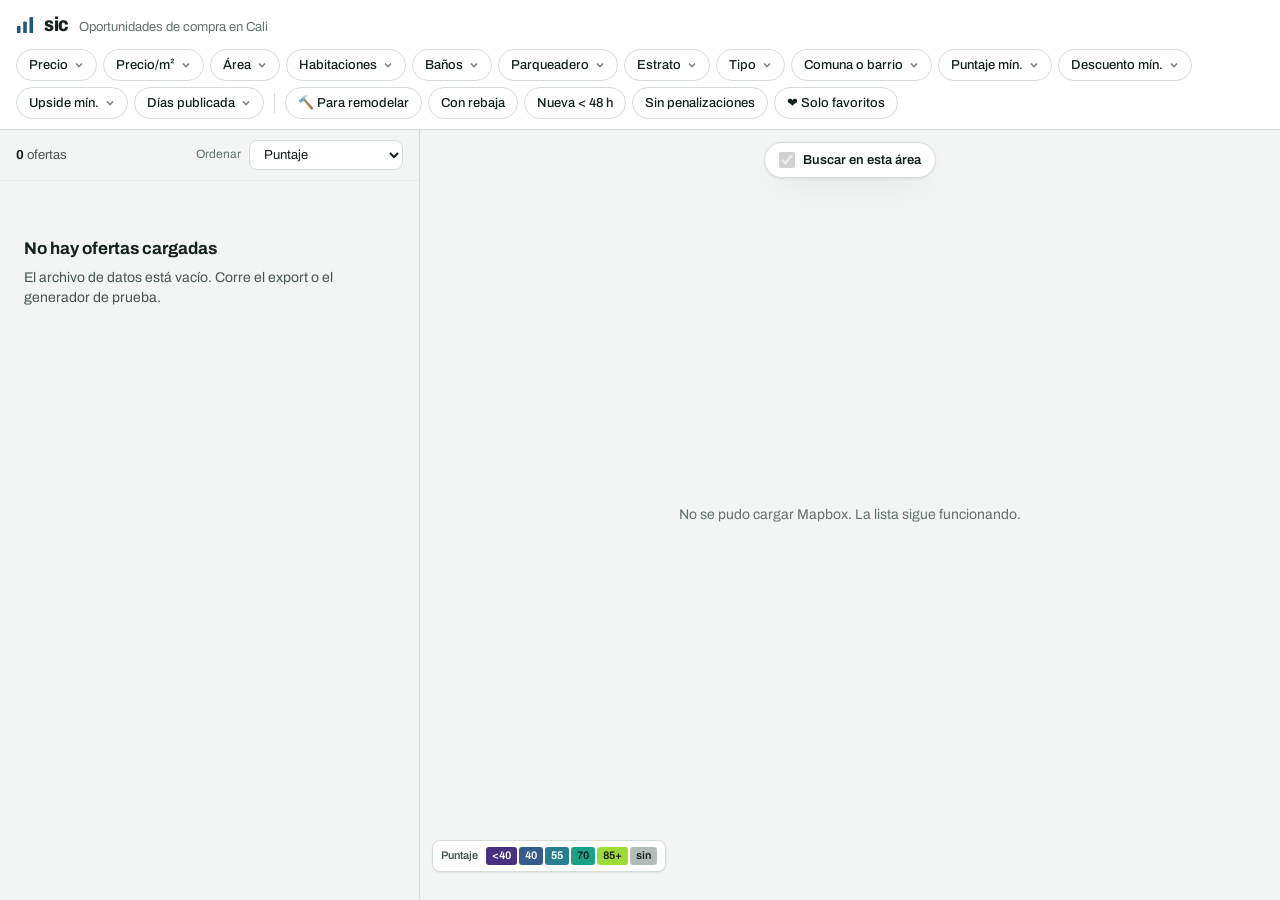
==== web/index.html @ 176c0005 "T10: web Explorar + detalle (Mapbox), fixture de desarrollo Co-Authored-By: Claude Opus 5.5 <noreply" ====
<!doctype html>
<html lang="es">
<head>
  <meta charset="utf-8">
  <meta name="viewport" content="width=device-width, initial-scale=1, viewport-fit=cover">
  <meta name="robots" content="noindex, nofollow, noarchive">
  <meta name="color-scheme" content="light dark">
  <title>sic · Oportunidades en Cali</title>
  <link rel="preconnect" href="https://fonts.googleapis.com">
  <link rel="preconnect" href="https://fonts.gstatic.com" crossorigin>
  <link rel="stylesheet" href="https://fonts.googleapis.com/css2?family=Archivo:wdth,wght@62..125,400..800&display=swap">
  <link rel="stylesheet" href="https://api.mapbox.com/mapbox-gl-js/v3.9.4/mapbox-gl.css">
  <link rel="stylesheet" href="styles.css">
</head>
<body>
  <a class="skip" href="#list">Saltar a los resultados</a>

  <header class="top">
    <a class="brand" href="./" aria-label="sic, inicio">
      <svg class="brand-mark" viewBox="0 0 20 20" aria-hidden="true"><rect x="1" y="11" width="4" height="8" rx="1"/><rect x="8" y="6" width="4" height="13" rx="1"/><rect x="15" y="1" width="4" height="18" rx="1"/></svg>
      <span class="brand-name">sic</span>
      <span class="brand-sub">Oportunidades de compra en Cali</span>
    </a>
    <p class="fixture" id="fixture" hidden>Datos de prueba</p>
    <p class="updated" id="updated"></p>
  </header>

  <nav class="filters" aria-label="Filtros">
    <div class="chips" id="chips"></div>
  </nav>

  <main class="explore" id="explore">
    <section class="sheet" id="sheet" aria-label="Resultados">
      <div class="sheet-handle" id="sheetHandle" aria-hidden="true"><span></span></div>
      <div class="list-head">
        <p class="count" id="count" aria-live="polite">Cargando ofertas…</p>
        <label class="sort">
          <span>Ordenar</span>
          <select id="sort">
            <option value="score">Puntaje</option>
            <option value="disc">Descuento</option>
            <option value="up">Upside</option>
            <option value="price">Precio más bajo</option>
            <option value="pm">Precio/m² más bajo</option>
            <option value="new">Más nuevas</option>
          </select>
        </label>
      </div>
      <div class="list-scroll" id="listScroll">
        <ol class="list" id="list" tabindex="-1"></ol>
        <div class="empty" id="empty" hidden></div>
        <div class="sentinel" id="sentinel" aria-hidden="true"></div>
      </div>
    </section>

    <div class="map-wrap" id="mapWrap">
      <div id="map" role="region" aria-label="Mapa de ofertas"></div>
      <label class="area-toggle">
        <input type="checkbox" id="areaToggle" checked>
        <span>Buscar en esta área</span>
      </label>
      <div class="legend" aria-label="Escala de puntaje">
        <span class="legend-title">Puntaje</span>
        <span class="lg s0">&lt;40</span><span class="lg s1">40</span><span class="lg s2">55</span><span class="lg s3">70</span><span class="lg s4">85+</span><span class="lg sn">sin</span>
      </div>
    </div>

    <aside class="detail" id="detail" hidden aria-labelledby="dTitle" tabindex="-1">
      <div class="detail-bar">
        <button class="icon-btn" id="detailClose" type="button" aria-label="Cerrar detalle">
          <svg viewBox="0 0 20 20" aria-hidden="true"><path d="M5 5l10 10M15 5L5 15"/></svg>
        </button>
        <span class="detail-bar-title" id="detailBarTitle"></span>
        <button class="fav fav-lg" id="detailFav" type="button" aria-pressed="false" aria-label="Guardar en favoritos">
          <svg viewBox="0 0 20 20" aria-hidden="true"><path d="M10 17s-6.5-3.9-6.5-8.6A3.6 3.6 0 0 1 10 6a3.6 3.6 0 0 1 6.5 2.4C16.5 13.1 10 17 10 17z"/></svg>
        </button>
      </div>
      <div class="detail-body" id="detailBody"></div>
    </aside>
  </main>

  <button class="view-toggle" id="viewToggle" type="button">Lista</button>
  <div class="popover" id="popover" hidden role="dialog" aria-modal="false"></div>
  <div class="tip" id="tip" role="tooltip" hidden></div>

  <script src="https://api.mapbox.com/mapbox-gl-js/v3.9.4/mapbox-gl.js"></script>
  <script src="config.js"></script>
  <script src="md5.js"></script>
  <script src="app.js"></script>
</body>
</html>
---- web/styles.css ----
/* sic: tokens, layout y componentes. Sin build. */
:root {
  --bg: #f3f5f4;
  --surface: #ffffff;
  --surface-2: #eef2f0;
  --ink: #14201b;
  --ink-2: #47554f;
  --ink-3: #64726c;
  --rule: #d6ddd9;
  --rule-2: #e6ebe8;
  --accent: #1d5a74;
  --accent-ink: #ffffff;
  --accent-soft: #dcebf1;
  --good: #16704f;
  --warn: #8a4a00;
  --bad: #a3283a;
  --bad-soft: #f8e3e6;
  --warn-soft: #f6ead8;
  --focus: #1d5a74;
  --shadow: 0 1px 2px rgba(20, 32, 27, .08), 0 12px 32px -16px rgba(20, 32, 27, .35);

  /* Escala de puntaje: viridis (secuencial, segura para daltonismo). */
  --s0: #46327e; --s0-ink: #ffffff;
  --s1: #365c8d; --s1-ink: #ffffff;
  --s2: #277f8e; --s2-ink: #ffffff;
  --s3: #1fa187; --s3-ink: #06231a;
  --s4: #a0da39; --s4-ink: #14200a;
  --sn: #b3bcb8; --sn-ink: #1b2521;

  --font: 'Archivo', ui-sans-serif, system-ui, -apple-system, 'Segoe UI', sans-serif;
  --list-w: 420px;
  --detail-w: 560px;
  --r1: 4px;
  --r2: 8px;
  --r3: 14px;
  color-scheme: light dark;
}
@media (prefers-color-scheme: dark) {
  :root {
    --bg: #0e1412;
    --surface: #161e1b;
    --surface-2: #1d2724;
    --ink: #e4ebe8;
    --ink-2: #b2beb9;
    --ink-3: #8f9c97;
    --rule: #2b3632;
    --rule-2: #222c29;
    --accent: #7fc3dd;
    --accent-ink: #0e1412;
    --accent-soft: #1b3440;
    --good: #5fd3a0;
    --warn: #f0b765;
    --bad: #ff8d97;
    --bad-soft: #3a1f24;
    --warn-soft: #3a2d1a;
    --focus: #7fc3dd;
    --shadow: 0 1px 2px rgba(0, 0, 0, .4), 0 16px 40px -16px rgba(0, 0, 0, .7);
    --sn: #56625d; --sn-ink: #eef3f1;
  }
}

*, *::before, *::after { box-sizing: border-box; }
html, body { margin: 0; height: 100%; }
body {
  font-family: var(--font);
  font-size: 14px;
  line-height: 1.45;
  color: var(--ink);
  background: var(--bg);
  height: 100dvh;
  display: grid;
  grid-template-rows: auto auto minmax(0, 1fr);
  grid-template-columns: minmax(0, 1fr);
  overflow: hidden;
  -webkit-font-smoothing: antialiased;
}
button, input, select { font: inherit; color: inherit; }
a { color: var(--accent); }
.num, .price, .score b, td, .chip-val { font-variant-numeric: tabular-nums; }
:focus-visible { outline: 2px solid var(--focus); outline-offset: 2px; border-radius: var(--r1); }
.skip { position: absolute; left: -999px; top: 8px; z-index: 100; background: var(--surface); padding: 8px 12px; }
.skip:focus { left: 8px; }
.visually-hidden { position: absolute !important; width: 1px; height: 1px; overflow: hidden; clip: rect(0 0 0 0); white-space: nowrap; }

/* ---------- Top ---------- */
.top {
  display: flex; align-items: center; gap: 16px;
  padding: 10px 16px 6px;
  background: var(--surface);
}
.brand { display: flex; align-items: baseline; gap: 10px; color: var(--ink); text-decoration: none; min-width: 0; }
.brand-mark { width: 18px; height: 18px; fill: var(--accent); align-self: center; }
.brand-name { font-weight: 800; font-size: 20px; letter-spacing: -.02em; font-stretch: 85%; }
.brand-sub { color: var(--ink-3); font-size: 13px; white-space: nowrap; overflow: hidden; text-overflow: ellipsis; }
.fixture {
  margin: 0; font-size: 12px; font-weight: 600; padding: 2px 8px; border-radius: 99px;
  background: var(--warn-soft); color: var(--warn);
}
.updated { margin: 0 0 0 auto; font-size: 12px; color: var(--ink-3); white-space: nowrap; }

/* ---------- Filtros ---------- */
.filters { background: var(--surface); border-bottom: 1px solid var(--rule); padding: 4px 16px 10px; }
.chips { display: flex; flex-wrap: wrap; gap: 6px; align-items: center; }
.chip {
  display: inline-flex; align-items: center; gap: 6px;
  height: 32px; padding: 0 12px;
  border: 1px solid var(--rule); border-radius: 99px;
  background: var(--surface); color: var(--ink);
  font-size: 13px; font-weight: 500; white-space: nowrap; cursor: pointer;
}
.chip:hover { border-color: var(--ink-3); }
.chip[aria-expanded="true"] { border-color: var(--ink); }
.chip.on { background: var(--ink); border-color: var(--ink); color: var(--bg); }
.chip.on .chip-caret { opacity: .8; }
.chip-caret { width: 10px; height: 10px; stroke: currentColor; fill: none; stroke-width: 1.6; opacity: .55; }
.chip-sep { width: 1px; height: 20px; background: var(--rule); margin: 0 4px; }
.chip-clear { border-style: dashed; color: var(--ink-2); }
.chip-clear[hidden] { display: none; }

/* ---------- Popover de filtro ---------- */
.popover {
  position: fixed; z-index: 50;
  width: 320px; max-width: calc(100vw - 16px);
  background: var(--surface); color: var(--ink);
  border: 1px solid var(--rule); border-radius: var(--r3);
  box-shadow: var(--shadow);
  padding: 14px;
}
.pop-title { margin: 0 0 10px; font-size: 13px; font-weight: 700; }
.pop-hint { margin: 8px 0 0; font-size: 12px; color: var(--ink-3); }
.range { display: grid; grid-template-columns: 1fr auto 1fr; gap: 8px; align-items: end; }
.range label, .field { display: grid; gap: 4px; font-size: 12px; color: var(--ink-3); }
.range-dash { padding-bottom: 9px; color: var(--ink-3); }
.input-unit { position: relative; display: flex; align-items: center; }
.input-unit input { width: 100%; padding-right: 44px; }
.input-unit span { position: absolute; right: 10px; font-size: 12px; color: var(--ink-3); pointer-events: none; }
input[type="number"], input[type="search"], select {
  height: 36px; padding: 0 10px; border: 1px solid var(--rule); border-radius: var(--r2);
  background: var(--surface); font-variant-numeric: tabular-nums;
}
input[type="number"] { -moz-appearance: textfield; appearance: textfield; }
input[type="number"]::-webkit-inner-spin-button, input[type="number"]::-webkit-outer-spin-button { -webkit-appearance: none; margin: 0; }
.presets { display: flex; flex-wrap: wrap; gap: 6px; margin-top: 10px; }
.preset {
  height: 28px; padding: 0 10px; border-radius: 99px; border: 1px solid var(--rule);
  background: var(--surface-2); font-size: 12px; cursor: pointer;
}
.preset[aria-pressed="true"] { background: var(--accent); border-color: var(--accent); color: var(--accent-ink); }
.seg { display: flex; border: 1px solid var(--rule); border-radius: var(--r2); overflow: hidden; }
.seg button { flex: 1; height: 36px; border: 0; background: var(--surface); cursor: pointer; font-variant-numeric: tabular-nums; }
.seg button + button { border-left: 1px solid var(--rule); }
.seg button[aria-pressed="true"] { background: var(--ink); color: var(--bg); font-weight: 600; }
.slider-row { display: flex; align-items: center; gap: 12px; }
.slider-row input[type="range"] { flex: 1; accent-color: var(--accent); }
.slider-row output { min-width: 56px; text-align: right; font-weight: 700; font-variant-numeric: tabular-nums; }
.checks { display: grid; gap: 2px; }
.check { display: flex; gap: 8px; align-items: center; padding: 6px 4px; border-radius: var(--r1); cursor: pointer; }
.check:hover { background: var(--surface-2); }
.check input { accent-color: var(--accent); width: 16px; height: 16px; margin: 0; }
.check small { margin-left: auto; color: var(--ink-3); font-variant-numeric: tabular-nums; }
.zona-list { max-height: 300px; overflow: auto; margin-top: 8px; border-top: 1px solid var(--rule-2); padding-top: 6px; }
.zona-group { font-weight: 700; }
.zona-br { padding-left: 28px; }
.zona-br span { overflow: hidden; text-overflow: ellipsis; white-space: nowrap; min-width: 0; }
.pop-actions { display: flex; justify-content: space-between; gap: 8px; margin-top: 14px; }
.btn {
  height: 36px; padding: 0 14px; border-radius: var(--r2); border: 1px solid var(--rule);
  background: var(--surface); cursor: pointer; font-weight: 600; font-size: 13px;
  display: inline-flex; align-items: center; justify-content: center; gap: 6px; text-decoration: none; color: var(--ink);
}
.btn-primary { background: var(--ink); border-color: var(--ink); color: var(--bg); }
.btn-ghost { border-color: transparent; background: transparent; color: var(--ink-2); }

/* ---------- Layout explorar ---------- */
.explore {
  position: relative; min-height: 0;
  display: grid; grid-template-columns: var(--list-w) minmax(0, 1fr);
}
.sheet { display: flex; flex-direction: column; min-height: 0; background: var(--bg); border-right: 1px solid var(--rule); }
.sheet-handle { display: none; }
.list-head {
  display: flex; align-items: center; justify-content: space-between; gap: 12px;
  padding: 10px 16px; border-bottom: 1px solid var(--rule-2);
}
.count { margin: 0; font-size: 13px; color: var(--ink-2); }
.count b { color: var(--ink); font-weight: 700; font-variant-numeric: tabular-nums; }
.sort { display: flex; align-items: center; gap: 8px; font-size: 12px; color: var(--ink-3); }
.sort select { height: 30px; font-size: 13px; color: var(--ink); }
.list-scroll { overflow-y: auto; min-height: 0; flex: 1; overscroll-behavior: contain; }
.list { list-style: none; margin: 0; padding: 8px 8px 16px; }
.list:focus { outline: none; }
.sentinel { height: 1px; }

/* ---------- Tarjeta ---------- */
.card { position: relative; border-radius: var(--r2); }
.card + .card { margin-top: 2px; }
.card-link {
  display: grid; grid-template-columns: 132px minmax(0, 1fr); gap: 12px;
  padding: 8px; border-radius: var(--r2);
  color: inherit; text-decoration: none;
  border: 1px solid transparent;
}
.card-link:hover, .card.hot .card-link { background: var(--surface); border-color: var(--rule); }
.card.hot .card-link { border-color: var(--accent); box-shadow: inset 3px 0 0 var(--accent); }
.card.current .card-link { background: var(--accent-soft); border-color: var(--accent); }
.card-photo {
  position: relative; width: 132px; height: 112px; border-radius: 6px; overflow: hidden;
  background: var(--surface-2);
}
.card-photo img { width: 100%; height: 100%; object-fit: cover; display: block; }
.no-photo {
  width: 100%; height: 100%; display: grid; place-items: center; text-align: center;
  font-size: 11px; color: var(--ink-3);
  background: repeating-linear-gradient(135deg, var(--surface-2) 0 6px, transparent 6px 12px);
}
.rank {
  position: absolute; left: 4px; top: 4px; min-width: 22px; height: 20px; padding: 0 5px;
  border-radius: 4px; background: rgba(10, 16, 14, .72); color: #fff;
  font-size: 11px; font-weight: 700; display: grid; place-items: center; font-variant-numeric: tabular-nums;
}
.card-body { min-width: 0; display: flex; flex-direction: column; gap: 3px; }
.card-row1 { display: flex; align-items: flex-start; gap: 8px; }
.price { font-weight: 800; font-size: 22px; line-height: 1.05; font-stretch: 78%; letter-spacing: -.01em; }
.pm { font-size: 12px; color: var(--ink-3); margin-top: 1px; }
.card-row1 .score { margin-left: auto; }
.deltas { display: flex; gap: 10px; font-size: 13px; font-weight: 600; }
.d-good { color: var(--good); }
.d-flat { color: var(--ink-3); font-weight: 500; }
.meta { font-size: 12px; color: var(--ink-2); display: flex; flex-wrap: wrap; column-gap: 8px; row-gap: 0; min-width: 0; }
.meta .br { font-weight: 600; color: var(--ink); max-width: 100%; overflow: hidden; text-overflow: ellipsis; white-space: nowrap; }
.badges { display: flex; flex-wrap: wrap; gap: 4px; margin-top: 2px; }
.tag, .pen {
  display: inline-flex; align-items: center; gap: 3px;
  height: 20px; padding: 0 6px; border-radius: 4px; font-size: 11px; font-weight: 600; white-space: nowrap;
  background: var(--surface-2); color: var(--ink-2);
}
.tag-nueva { background: var(--accent-soft); color: var(--accent); }
.tag-rebaja { background: var(--accent-soft); color: var(--good); }
.tag-legal, .tag-sospechoso { background: var(--warn-soft); color: var(--warn); }
.pen { background: var(--bad-soft); color: var(--bad); cursor: help; }
.pen-0 { background: var(--surface-2); color: var(--ink-3); }

/* Puntaje: número + texto, nunca solo color. */
.score {
  display: inline-flex; align-items: baseline; gap: 5px; flex: none;
  height: 24px; padding: 0 7px; border-radius: 5px;
  font-size: 11px; font-weight: 600; line-height: 24px; white-space: nowrap;
}
.score b { font-size: 15px; font-weight: 800; font-stretch: 85%; }
.s0 { background: var(--s0); color: var(--s0-ink); }
.s1 { background: var(--s1); color: var(--s1-ink); }
.s2 { background: var(--s2); color: var(--s2-ink); }
.s3 { background: var(--s3); color: var(--s3-ink); }
.s4 { background: var(--s4); color: var(--s4-ink); }
.sn { background: var(--sn); color: var(--sn-ink); }

.fav {
  position: absolute; left: 106px; top: 12px; width: 30px; height: 30px;
  display: grid; place-items: center; border: 0; border-radius: 50%;
  background: rgba(255, 255, 255, .9); cursor: pointer; padding: 0;
}
.fav svg { width: 17px; height: 17px; fill: none; stroke: #1b2521; stroke-width: 1.6; }
.fav[aria-pressed="true"] svg { fill: #d12d4b; stroke: #d12d4b; }
.fav-lg { position: static; width: 36px; height: 36px; background: var(--surface-2); }
.fav-lg svg { stroke: var(--ink); width: 20px; height: 20px; }

/* ---------- Vacío ---------- */
.empty { padding: 32px 24px; }
.empty h2 { margin: 0 0 6px; font-size: 17px; }
.empty p { margin: 0 0 14px; color: var(--ink-2); }
.empty-actions { display: flex; flex-direction: column; align-items: flex-start; gap: 6px; }
.empty-actions .btn small { color: var(--ink-3); font-weight: 500; font-variant-numeric: tabular-nums; }

/* ---------- Mapa ---------- */
.map-wrap { position: relative; min-height: 0; }
#map { position: absolute; inset: 0; }
.map-fallback { position: absolute; inset: 0; display: grid; place-items: center; padding: 24px; text-align: center; color: var(--ink-3); }
.area-toggle {
  position: absolute; top: 12px; left: 50%; transform: translateX(-50%);
  display: flex; align-items: center; gap: 8px; height: 36px; padding: 0 14px;
  background: var(--surface); border: 1px solid var(--rule); border-radius: 99px; box-shadow: var(--shadow);
  font-size: 13px; font-weight: 600; cursor: pointer; white-space: nowrap;
}
.area-toggle input { accent-color: var(--accent); width: 16px; height: 16px; margin: 0; }
.legend {
  position: absolute; left: 12px; bottom: 28px; display: flex; align-items: center; gap: 2px;
  padding: 6px 8px; background: var(--surface); border: 1px solid var(--rule); border-radius: var(--r2);
  font-size: 11px; font-weight: 600; box-shadow: var(--shadow);
}
.legend-title { margin-right: 6px; color: var(--ink-2); }
.lg { padding: 1px 6px; border-radius: 3px; font-variant-numeric: tabular-nums; }
.mapboxgl-ctrl-group { background: var(--surface); }
.mapboxgl-ctrl-group button + button { border-top-color: var(--rule); }
@media (prefers-color-scheme: dark) {
  .mapboxgl-ctrl-group button .mapboxgl-ctrl-icon { filter: invert(1); }
}

/* ---------- Detalle ---------- */
.detail {
  position: absolute; top: 0; bottom: 0; left: var(--list-w); z-index: 20;
  width: min(var(--detail-w), calc(100% - var(--list-w)));
  background: var(--surface); border-right: 1px solid var(--rule); box-shadow: var(--shadow);
  display: flex; flex-direction: column; min-height: 0;
}
.detail:focus { outline: none; }
.detail[hidden] { display: none; }
.detail-bar {
  display: flex; align-items: center; gap: 10px; padding: 8px 12px;
  border-bottom: 1px solid var(--rule-2); background: var(--surface);
}
.detail-bar-title { flex: 1; min-width: 0; font-weight: 600; font-size: 13px; color: var(--ink-2); overflow: hidden; white-space: nowrap; text-overflow: ellipsis; }
.icon-btn { width: 36px; height: 36px; border-radius: 50%; border: 0; background: var(--surface-2); display: grid; place-items: center; cursor: pointer; padding: 0; }
.icon-btn svg { width: 18px; height: 18px; stroke: var(--ink); stroke-width: 1.8; fill: none; stroke-linecap: round; }
.detail-body { overflow-y: auto; flex: 1; min-height: 0; overscroll-behavior: contain; padding-bottom: 40px; }

.gallery { display: flex; gap: 4px; overflow-x: auto; scroll-snap-type: x mandatory; background: var(--surface-2); height: 260px; }
.gallery img { height: 100%; width: auto; max-width: 92%; aspect-ratio: 4 / 3; object-fit: cover; scroll-snap-align: start; flex: none; background: var(--rule-2); }
.gallery .no-photo { height: 100%; font-size: 13px; }
.gallery-count { margin: 6px 16px 0; font-size: 12px; color: var(--ink-3); }

.d-head { padding: 12px 16px 4px; }
.d-head h1 { margin: 0 0 8px; font-size: 15px; font-weight: 600; color: var(--ink-2); line-height: 1.3; overflow-wrap: anywhere; }
.d-price-row { display: flex; align-items: center; gap: 12px; flex-wrap: wrap; }
.d-price { font-size: 34px; font-weight: 800; font-stretch: 72%; letter-spacing: -.01em; line-height: 1; }
.d-price-row .score { height: 30px; line-height: 30px; font-size: 13px; padding: 0 9px; }
.d-price-row .score b { font-size: 19px; }
.d-sub { margin-top: 6px; color: var(--ink-2); font-size: 13px; display: flex; flex-wrap: wrap; column-gap: 10px; }
.d-sub .br { font-weight: 600; color: var(--ink); overflow-wrap: anywhere; }
.d-links { display: flex; flex-wrap: wrap; gap: 6px; margin-top: 12px; }

.sec { padding: 18px 16px 6px; border-top: 1px solid var(--rule-2); margin-top: 14px; }
.sec h2 { margin: 0 0 10px; font-size: 15px; font-weight: 700; letter-spacing: -.005em; }
.sec-note { margin: 4px 0 10px; font-size: 12px; color: var(--ink-3); }
.loading { color: var(--ink-3); font-size: 13px; padding: 16px; }

.reasons { list-style: none; margin: 0; padding: 0; display: grid; gap: 8px; }
.reasons li { display: grid; grid-template-columns: 58px 1fr; gap: 10px; align-items: baseline; }
.reasons .pts { font-weight: 800; font-variant-numeric: tabular-nums; text-align: right; font-stretch: 85%; font-size: 15px; }
.reasons .plus { color: var(--good); }
.reasons .minus { color: var(--bad); }
.reasons .zero { color: var(--ink-3); }

.bars { display: grid; gap: 10px; }
.bar-row { display: grid; grid-template-columns: 150px 1fr 40px; gap: 10px; align-items: center; font-size: 13px; }
.bar-row small { display: block; color: var(--ink-3); font-size: 11px; }
.bar { height: 10px; background: var(--surface-2); border-radius: 99px; overflow: hidden; }
.bar i { display: block; height: 100%; background: var(--accent); border-radius: 99px; }
.bar-val { text-align: right; font-weight: 700; font-variant-numeric: tabular-nums; }
.formula {
  margin-top: 12px; padding: 10px 12px; border-radius: var(--r2); background: var(--surface-2);
  font-size: 12px; color: var(--ink-2); font-variant-numeric: tabular-nums; line-height: 1.6;
}
.formula b { color: var(--ink); }

.kv { display: grid; grid-template-columns: repeat(2, minmax(0, 1fr)); gap: 1px; background: var(--rule-2); border: 1px solid var(--rule-2); border-radius: var(--r2); overflow: hidden; }
.kv div { background: var(--surface); padding: 10px 12px; }
.kv dt { font-size: 12px; color: var(--ink-3); }
.kv dd { margin: 2px 0 0; font-size: 17px; font-weight: 700; font-variant-numeric: tabular-nums; font-stretch: 85%; }
.kv dd small { font-size: 12px; font-weight: 500; color: var(--ink-3); font-stretch: 100%; }
.verdict { margin: 10px 0 0; font-size: 13px; }

table { width: 100%; border-collapse: collapse; font-size: 13px; }
th { text-align: left; font-weight: 600; color: var(--ink-3); font-size: 12px; padding: 6px 8px; border-bottom: 1px solid var(--rule); }
td { padding: 7px 8px; border-bottom: 1px solid var(--rule-2); }
td.r, th.r { text-align: right; }
.minimap { height: 220px; border-radius: var(--r2); overflow: hidden; margin-bottom: 10px; border: 1px solid var(--rule); position: relative; }

.amen { display: grid; gap: 12px; }
.amen-cat h3 { margin: 0 0 4px; font-size: 13px; font-weight: 700; }
.amen-cat ul { list-style: none; margin: 0; padding: 0; }
.amen-cat li { display: flex; gap: 10px; font-size: 13px; padding: 3px 0; border-bottom: 1px dashed var(--rule-2); }
.amen-cat li span:first-child { flex: 1; min-width: 0; }
.amen-cat .dist { color: var(--ink-3); font-variant-numeric: tabular-nums; white-space: nowrap; }

.plain-list { list-style: none; margin: 0; padding: 0; display: grid; gap: 6px; font-size: 13px; }
.desc { white-space: pre-line; font-size: 14px; line-height: 1.6; max-width: 68ch; overflow-wrap: anywhere; color: var(--ink-2); }

/* ---------- Tooltip ---------- */
.tip {
  position: fixed; z-index: 80; max-width: 280px; padding: 6px 9px; border-radius: 6px;
  background: var(--ink); color: var(--bg); font-size: 12px; line-height: 1.35; pointer-events: none;
}

.view-toggle { display: none; }

/* ---------- Móvil ---------- */
@media (max-width: 768px) {
  .top { padding: 8px 12px 4px; }
  .brand-sub, .updated { display: none; }
  .fixture { margin-left: auto; }
  .filters { padding: 4px 0 8px; border-bottom: 0; }
  .chips { flex-wrap: nowrap; overflow-x: auto; padding: 0 12px; scrollbar-width: none; }
  .chips::-webkit-scrollbar { display: none; }
  .explore { display: block; }
  .map-wrap { position: absolute; inset: 0; }
  .area-toggle { top: 10px; height: 34px; font-size: 12px; }
  .legend { display: none; }
  .sheet {
    position: absolute; left: 0; right: 0; bottom: 0; top: 0; z-index: 10;
    border-right: 0; border-radius: 16px 16px 0 0;
    box-shadow: 0 -8px 24px -12px rgba(0, 0, 0, .35);
    transform: translateY(var(--sheet-y, 55%));
    will-change: transform;
  }
  .sheet.anim { transition: transform .32s cubic-bezier(.2, .8, .2, 1); }
  .sheet-handle {
    display: grid; place-items: center; height: 22px; cursor: grab; touch-action: none;
  }
  .sheet-handle span { width: 40px; height: 5px; border-radius: 99px; background: var(--rule); }
  .list-head { touch-action: none; padding-top: 2px; }
  .card-link { grid-template-columns: 112px minmax(0, 1fr); gap: 10px; }
  .card-photo { width: 112px; height: 104px; }
  .fav { left: 86px; }
  .price { font-size: 20px; }
  .detail { position: fixed; inset: 0; left: 0; width: 100%; z-index: 60; border: 0; }
  .detail-bar { padding-top: max(8px, env(safe-area-inset-top)); }
  .gallery { height: 240px; }
  .bar-row { grid-template-columns: 116px 1fr 34px; }
  .popover { left: 0 !important; right: 0; bottom: 0; top: auto !important; width: 100%; max-width: none; border-radius: 16px 16px 0 0; max-height: 80dvh; overflow: auto; padding-bottom: max(14px, env(safe-area-inset-bottom)); }
  .view-toggle {
    display: inline-flex; align-items: center; gap: 6px;
    position: fixed; left: 50%; bottom: max(18px, env(safe-area-inset-bottom)); transform: translateX(-50%); z-index: 30;
    height: 42px; padding: 0 20px; border-radius: 99px; border: 0;
    background: var(--ink); color: var(--bg); font-weight: 700; box-shadow: var(--shadow); cursor: pointer;
  }
  body.detail-open .view-toggle { display: none; }
}

@media (prefers-reduced-motion: reduce) {
  .sheet.anim { transition: none; }
  * { scroll-behavior: auto !important; }
}
.gallery img:only-child { width: 100%; max-width: 100%; aspect-ratio: auto; }
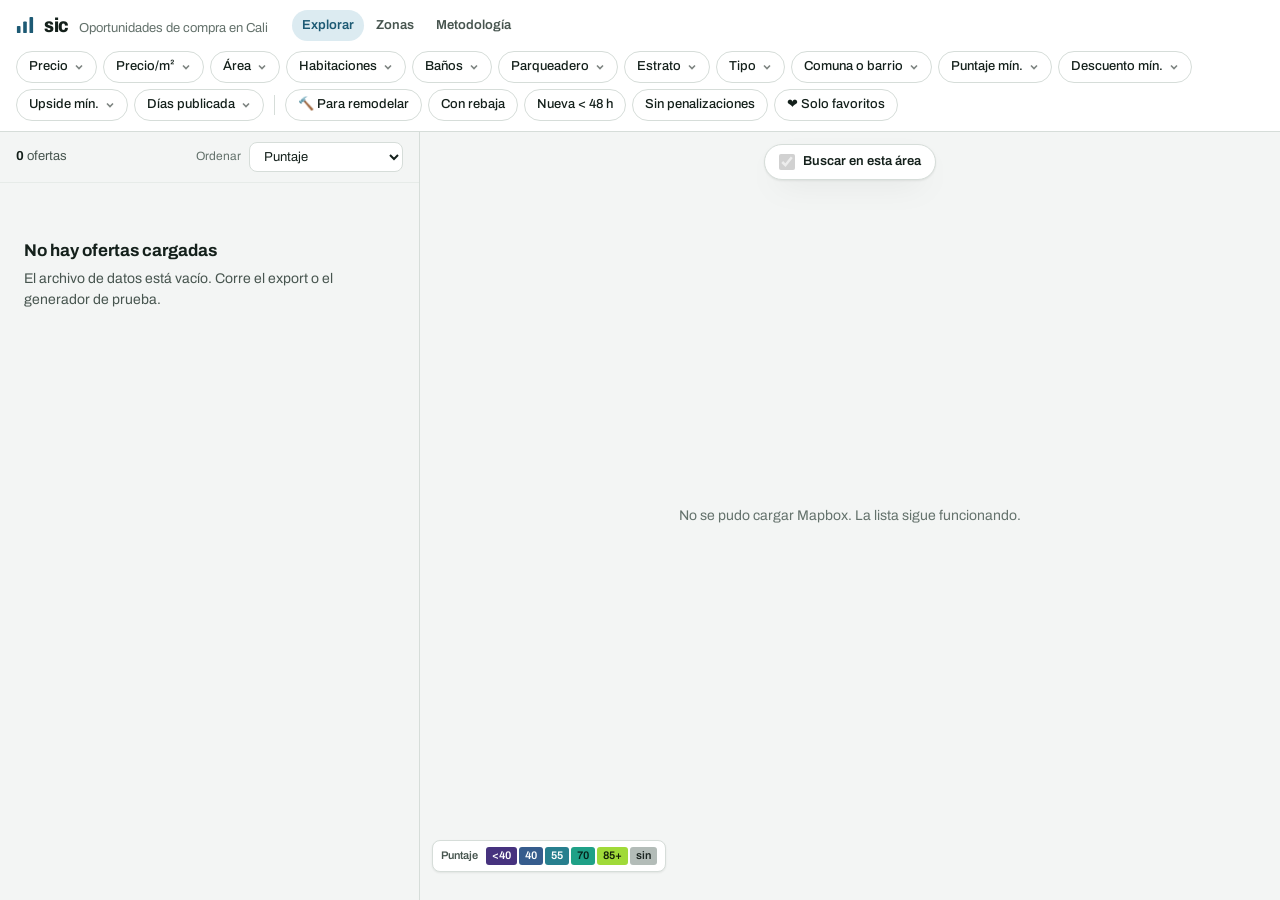
==== commit 4d4d9f0e: "T11: Metodología, Zonas y capas del mapa Co-Authored-By: Claude Opus 5.5 <noreply@anthropic.com>" ====
--- a/web/index.html
+++ b/web/index.html
@@ -21,6 +21,10 @@
       <span class="brand-name">sic</span>
       <span class="brand-sub">Oportunidades de compra en Cali</span>
     </a>
+    <nav class="nav" aria-label="Secciones">
+      <a href="./" aria-current="page">Explorar</a><a href="zonas.html">Zonas</a><a href="metodologia.html">Metodología</a>
+    </nav>
+    <a class="runwarn" id="runWarn" href="metodologia.html#corridas" hidden>Última corrida con errores</a>
     <p class="fixture" id="fixture" hidden>Datos de prueba</p>
     <p class="updated" id="updated"></p>
   </header>
@@ -59,6 +63,10 @@
         <input type="checkbox" id="areaToggle" checked>
         <span>Buscar en esta área</span>
       </label>
+      <div class="layers-ctl" id="layersCtl" hidden>
+        <button type="button" class="layers-btn" id="layersBtn" aria-expanded="false" aria-controls="layersBody">Capas</button>
+        <div class="layers-body" id="layersBody" hidden></div>
+      </div>
       <div class="legend" aria-label="Escala de puntaje">
         <span class="legend-title">Puntaje</span>
         <span class="lg s0">&lt;40</span><span class="lg s1">40</span><span class="lg s2">55</span><span class="lg s3">70</span><span class="lg s4">85+</span><span class="lg sn">sin</span>
@@ -85,6 +93,7 @@
 
   <script src="https://api.mapbox.com/mapbox-gl-js/v3.9.4/mapbox-gl.js"></script>
   <script src="config.js"></script>
+  <script src="common.js"></script>
   <script src="md5.js"></script>
   <script src="app.js"></script>
 </body>
--- a/web/styles.css
+++ b/web/styles.css
@@ -431,3 +431,106 @@
   * { scroll-behavior: auto !important; }
 }
 .gallery img:only-child { width: 100%; max-width: 100%; aspect-ratio: auto; }
+
+/* ---------- Navegación y avisos de cabecera ---------- */
+.nav { display: flex; gap: 2px; margin-left: 8px; }
+.nav a { padding: 6px 10px; border-radius: 99px; color: var(--ink-2); text-decoration: none; font-size: 13px; font-weight: 600; white-space: nowrap; }
+.nav a:hover { background: var(--surface-2); color: var(--ink); }
+.nav a[aria-current="page"] { background: var(--accent-soft); color: var(--accent); }
+.runwarn { font-size: 12px; font-weight: 600; padding: 2px 8px; border-radius: 99px; background: var(--bad-soft); color: var(--bad); text-decoration: none; white-space: nowrap; }
+.runwarn[hidden] { display: none; }
+.top .updated { margin-left: auto; }
+.top .nav + .fixture, .top .nav + .runwarn { margin-left: auto; }
+
+/* ---------- Capas (index) ---------- */
+.layers-ctl { position: absolute; top: 12px; left: 12px; z-index: 5; }
+.layers-ctl[hidden] { display: none; }
+.layers-btn { height: 36px; padding: 0 14px; background: var(--surface); border: 1px solid var(--rule); border-radius: 99px; box-shadow: var(--shadow); font-size: 13px; font-weight: 600; cursor: pointer; }
+.layers-body { margin-top: 6px; padding: 8px 12px; background: var(--surface); border: 1px solid var(--rule); border-radius: var(--r2); box-shadow: var(--shadow); display: grid; gap: 6px; font-size: 13px; }
+.layers-body[hidden] { display: none; }
+.layer-opt { display: flex; align-items: center; gap: 8px; cursor: pointer; white-space: nowrap; }
+.layer-opt input { accent-color: var(--accent); width: 16px; height: 16px; margin: 0; }
+.layer-note { margin: 0; font-size: 12px; color: var(--bad); }
+.layer-note:empty { display: none; }
+@media (max-width: 768px) {
+  .layers-ctl { top: 54px; left: 8px; }
+  .nav { margin-left: 4px; }
+  .nav a { padding: 5px 8px; font-size: 12px; }
+  .top { gap: 6px; flex-wrap: wrap; }
+  .runwarn { font-size: 11px; }
+}
+
+/* ---------- Páginas de contenido (Zonas, Metodología) ---------- */
+body.doc { display: block; height: auto; min-height: 100dvh; overflow: auto; }
+body.doc .top { position: sticky; top: 0; z-index: 20; border-bottom: 1px solid var(--rule); padding-bottom: 10px; }
+.prose { max-width: 860px; margin: 0 auto; padding: 24px 16px 64px; }
+.prose h1 { font-size: 28px; letter-spacing: -.02em; margin: 8px 0 6px; font-stretch: 90%; }
+.prose h2 { font-size: 20px; margin: 36px 0 8px; letter-spacing: -.01em; scroll-margin-top: 70px; }
+.prose h3 { font-size: 15px; margin: 18px 0 4px; }
+.prose p, .prose li { color: var(--ink-2); max-width: 70ch; font-size: 15px; line-height: 1.55; }
+.prose .lede { font-size: 17px; color: var(--ink); }
+.prose code { background: var(--surface-2); padding: 1px 5px; border-radius: var(--r1); font-size: .9em; }
+.formula { background: var(--surface); border: 1px solid var(--rule); border-radius: var(--r2); padding: 12px 14px; overflow-x: auto; font-size: 13px; line-height: 1.6; color: var(--ink); }
+.tbl-wrap { overflow-x: auto; border: 1px solid var(--rule); border-radius: var(--r2); background: var(--surface); margin: 10px 0; }
+.tbl { border-collapse: collapse; width: 100%; font-size: 13px; }
+.tbl th, .tbl td { padding: 8px 10px; text-align: left; border-bottom: 1px solid var(--rule-2); vertical-align: top; }
+.tbl th { font-size: 12px; color: var(--ink-3); font-weight: 700; background: var(--surface-2); white-space: nowrap; }
+.tbl tr:last-child td { border-bottom: 0; }
+.tbl td.r, .tbl th.r { text-align: right; }
+.weights { display: grid; gap: 8px; margin: 12px 0; }
+.w-row { display: grid; grid-template-columns: minmax(120px, 220px) 1fr 44px; gap: 10px; align-items: center; font-size: 14px; }
+.w-bar { height: 10px; background: var(--surface-2); border-radius: 99px; overflow: hidden; }
+.w-bar i { display: block; height: 100%; background: var(--accent); }
+.banner { display: flex; gap: 10px; align-items: flex-start; padding: 12px 14px; margin: 14px 0; border-radius: var(--r2); background: var(--bad-soft); color: var(--bad); border: 1px solid var(--bad); font-size: 14px; font-weight: 600; }
+.banner[hidden] { display: none; }
+.pill-bad { color: var(--bad); font-weight: 700; }
+.src-list { padding-left: 18px; }
+.src-list li { margin: 6px 0; }
+
+/* ---------- Zonas ---------- */
+body.zonas { display: grid; grid-template-rows: auto auto minmax(0, 1fr); height: 100dvh; overflow: hidden; }
+.z-bar { display: flex; flex-wrap: wrap; gap: 8px 16px; align-items: center; padding: 8px 16px; background: var(--surface); border-bottom: 1px solid var(--rule); }
+.seg-m { display: flex; flex-wrap: wrap; gap: 6px; }
+.seg-m button { height: 32px; padding: 0 12px; border: 1px solid var(--rule); border-radius: 99px; background: var(--surface); font-size: 13px; font-weight: 500; cursor: pointer; white-space: nowrap; }
+.seg-m button[aria-checked="true"] { background: var(--ink); color: var(--bg); border-color: var(--ink); }
+.z-hint { margin: 0; font-size: 12px; color: var(--ink-3); }
+.z-main { display: grid; grid-template-columns: minmax(0, 1fr) minmax(380px, 520px); min-height: 0; }
+.z-map { position: relative; min-height: 0; }
+#zmap { position: absolute; inset: 0; }
+.z-side { display: flex; flex-direction: column; min-height: 0; background: var(--surface); border-left: 1px solid var(--rule); }
+.z-search { padding: 8px 12px; border-bottom: 1px solid var(--rule); }
+.z-search input { width: 100%; }
+.z-scroll { overflow: auto; min-height: 0; flex: 1; }
+.z-tbl th { position: sticky; top: 0; z-index: 1; padding: 0; }
+.z-tbl th button { all: unset; box-sizing: border-box; display: block; width: 100%; padding: 8px 10px; cursor: pointer; font-weight: 700; font-size: 12px; color: var(--ink-3); white-space: nowrap; }
+.z-tbl th.r button { text-align: right; }
+.z-tbl th button:focus-visible { outline: 2px solid var(--focus); outline-offset: -2px; }
+.z-tbl th[aria-sort="ascending"] button::after { content: " ▲"; }
+.z-tbl th[aria-sort="descending"] button::after { content: " ▼"; }
+.z-tbl tbody tr { cursor: default; }
+.z-tbl tbody tr:hover, .z-tbl tbody tr.hot { background: var(--accent-soft); }
+.z-tbl td a { color: var(--ink); font-weight: 600; text-decoration: none; }
+.z-tbl td a:hover { text-decoration: underline; color: var(--accent); }
+.z-tbl td.nodata { color: var(--ink-3); }
+.z-legend { position: absolute; left: 12px; bottom: 28px; padding: 8px 10px; background: var(--surface); border: 1px solid var(--rule); border-radius: var(--r2); box-shadow: var(--shadow); font-size: 11px; font-weight: 600; max-width: calc(100% - 24px); }
+.z-legend b { display: block; margin-bottom: 4px; color: var(--ink-2); }
+.z-legend ul { list-style: none; margin: 0; padding: 0; display: flex; flex-wrap: wrap; gap: 4px 10px; }
+.z-legend li { display: flex; align-items: center; gap: 5px; white-space: nowrap; font-variant-numeric: tabular-nums; }
+.z-legend i { width: 14px; height: 14px; border-radius: 3px; border: 1px solid rgba(0,0,0,.25); }
+.z-tip { position: fixed; z-index: 40; pointer-events: none; background: var(--ink); color: var(--bg); padding: 6px 10px; border-radius: var(--r2); font-size: 12px; line-height: 1.4; max-width: 240px; box-shadow: var(--shadow); }
+.z-tip[hidden] { display: none; }
+.z-pop { font-size: 13px; line-height: 1.5; color: #14201b; min-width: 180px; }
+.z-pop b { font-size: 14px; }
+.z-pop a { font-weight: 700; color: #1d5a74; }
+@media (max-width: 768px) {
+  body.zonas { display: block; height: auto; overflow: auto; }
+  .z-main { display: block; }
+  .z-map { height: 58dvh; }
+  .z-side { border-left: 0; border-top: 1px solid var(--rule); }
+  .z-scroll { max-height: none; overflow-x: auto; }
+  .z-bar { padding: 8px 12px; }
+  .seg-m { flex-wrap: nowrap; overflow-x: auto; width: 100%; padding-bottom: 2px; }
+  .z-legend { bottom: 8px; left: 8px; }
+  .w-row { grid-template-columns: 1fr 44px; }
+  .w-row .w-bar { grid-column: 1 / -1; order: 3; }
+}
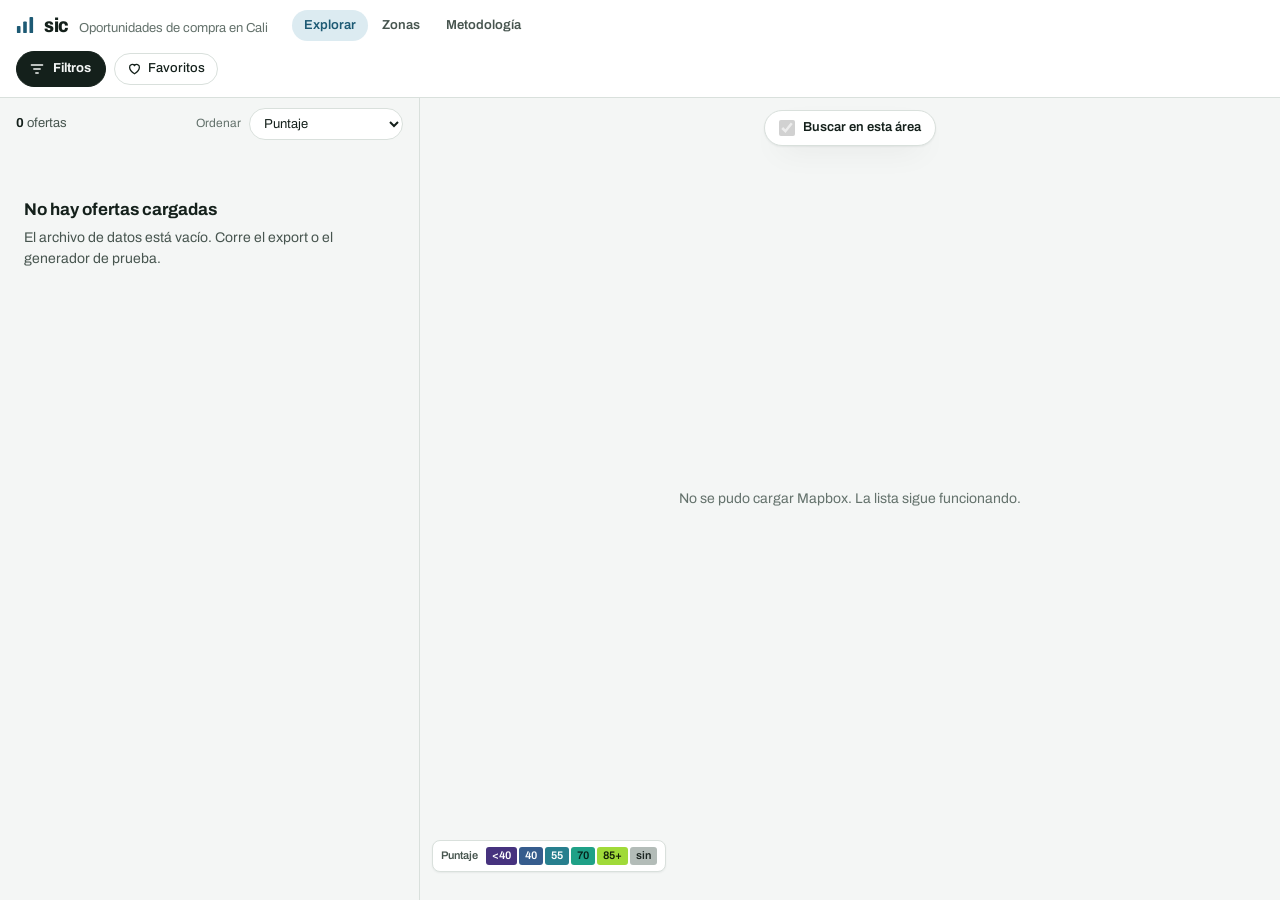
==== commit dae6da43: "Rediseño de la UI: panel de filtros, tarjetas más claras, cajón de detalle animado - Los 18 chips de" ====
--- a/web/index.html
+++ b/web/index.html
@@ -29,9 +29,13 @@
     <p class="updated" id="updated"></p>
   </header>
 
-  <nav class="filters" aria-label="Filtros">
+  <div class="toolbar">
+    <button type="button" class="fbtn" id="fBtn" aria-expanded="false" aria-controls="fpanel">
+      <svg viewBox="0 0 20 20" aria-hidden="true"><path d="M3 5h14M6 10h8M8.5 15h3"/></svg>
+      Filtros<span class="fbtn-n" id="fBtnN" hidden></span>
+    </button>
     <div class="chips" id="chips"></div>
-  </nav>
+  </div>
 
   <main class="explore" id="explore">
     <section class="sheet" id="sheet" aria-label="Resultados">
@@ -51,7 +55,7 @@
         </label>
       </div>
       <div class="list-scroll" id="listScroll">
-        <ol class="list" id="list" tabindex="-1"></ol>
+        <ol class="list" id="list" tabindex="-1"><li class="sk" aria-hidden="true"><i></i><span><i></i><i></i><i></i></span></li><li class="sk" aria-hidden="true"><i></i><span><i></i><i></i><i></i></span></li><li class="sk" aria-hidden="true"><i></i><span><i></i><i></i><i></i></span></li><li class="sk" aria-hidden="true"><i></i><span><i></i><i></i><i></i></span></li><li class="sk" aria-hidden="true"><i></i><span><i></i><i></i><i></i></span></li><li class="sk" aria-hidden="true"><i></i><span><i></i><i></i><i></i></span></li></ol>
         <div class="empty" id="empty" hidden></div>
         <div class="sentinel" id="sentinel" aria-hidden="true"></div>
       </div>
@@ -73,7 +77,7 @@
       </div>
     </div>
 
-    <aside class="detail" id="detail" hidden aria-labelledby="dTitle" tabindex="-1">
+    <aside class="detail" id="detail" inert aria-labelledby="dTitle" tabindex="-1">
       <div class="detail-bar">
         <button class="icon-btn" id="detailClose" type="button" aria-label="Cerrar detalle">
           <svg viewBox="0 0 20 20" aria-hidden="true"><path d="M5 5l10 10M15 5L5 15"/></svg>
@@ -88,7 +92,14 @@
   </main>
 
   <button class="view-toggle" id="viewToggle" type="button">Lista</button>
-  <div class="popover" id="popover" hidden role="dialog" aria-modal="false"></div>
+  <div class="scrim" id="scrim" aria-hidden="true"></div>
+  <section class="fpanel" id="fpanel" inert role="dialog" aria-modal="false" aria-labelledby="fpTitle">
+    <header class="fp-head"><h2 id="fpTitle">Filtros</h2>
+      <button class="icon-btn" type="button" data-act="done" aria-label="Cerrar filtros"><svg viewBox="0 0 20 20" aria-hidden="true"><path d="M5 5l10 10M15 5L5 15"/></svg></button></header>
+    <div class="fp-body" id="fpBody"></div>
+    <footer class="fp-foot"><button type="button" class="btn btn-ghost" data-act="clearall">Limpiar todo</button>
+      <button type="button" class="btn btn-primary" data-act="done" id="fpDone">Ver ofertas</button></footer>
+  </section>
   <div class="tip" id="tip" role="tooltip" hidden></div>
 
   <script src="https://api.mapbox.com/mapbox-gl-js/v3.9.4/mapbox-gl.js"></script>
--- a/web/styles.css
+++ b/web/styles.css
@@ -1,23 +1,27 @@
 /* sic: tokens, layout y componentes. Sin build. */
 :root {
-  --bg: #f3f5f4;
+  --bg: #f4f6f5;
   --surface: #ffffff;
   --surface-2: #eef2f0;
   --ink: #14201b;
   --ink-2: #47554f;
   --ink-3: #64726c;
-  --rule: #d6ddd9;
-  --rule-2: #e6ebe8;
+  --rule: #d9e0dc;
+  --rule-2: #e8ece9;
   --accent: #1d5a74;
   --accent-ink: #ffffff;
   --accent-soft: #dcebf1;
   --good: #16704f;
+  --good-soft: #def2e8;
   --warn: #8a4a00;
   --bad: #a3283a;
   --bad-soft: #f8e3e6;
   --warn-soft: #f6ead8;
   --focus: #1d5a74;
-  --shadow: 0 1px 2px rgba(20, 32, 27, .08), 0 12px 32px -16px rgba(20, 32, 27, .35);
+  --heart: #d12d4b;
+  --scrim: rgba(10, 16, 14, .42);
+  --shadow: 0 1px 2px rgba(20, 32, 27, .06), 0 12px 32px -16px rgba(20, 32, 27, .3);
+  --shadow-lg: 0 2px 6px rgba(20, 32, 27, .08), 0 24px 56px -20px rgba(20, 32, 27, .4);
 
   /* Escala de puntaje: viridis (secuencial, segura para daltonismo). */
   --s0: #46327e; --s0-ink: #ffffff;
@@ -27,19 +31,29 @@
   --s4: #a0da39; --s4-ink: #14200a;
   --sn: #b3bcb8; --sn-ink: #1b2521;
 
+  /* Tipografía y espaciado */
   --font: 'Archivo', ui-sans-serif, system-ui, -apple-system, 'Segoe UI', sans-serif;
+  --fs-xs: 11px; --fs-sm: 12px; --fs: 14px; --fs-md: 15px; --fs-lg: 17px;
+  --sp-1: 4px; --sp-2: 8px; --sp-3: 12px; --sp-4: 16px; --sp-5: 24px;
+  --r1: 4px; --r2: 8px; --r3: 14px; --r4: 18px;
   --list-w: 420px;
   --detail-w: 560px;
-  --r1: 4px;
-  --r2: 8px;
-  --r3: 14px;
+
+  /* Movimiento */
+  --ease-out: cubic-bezier(0.23, 1, 0.32, 1);
+  --ease-drawer: cubic-bezier(0.32, 0.72, 0, 1);
+  --t-press: 140ms;
+  --t-ui: 220ms;
+  --t-drawer: 380ms;
+  --rise: 8px;
+  --press: .97;
   color-scheme: light dark;
 }
 @media (prefers-color-scheme: dark) {
   :root {
     --bg: #0e1412;
     --surface: #161e1b;
-    --surface-2: #1d2724;
+    --surface-2: #1f2a26;
     --ink: #e4ebe8;
     --ink-2: #b2beb9;
     --ink-3: #8f9c97;
@@ -49,12 +63,16 @@
     --accent-ink: #0e1412;
     --accent-soft: #1b3440;
     --good: #5fd3a0;
+    --good-soft: #173328;
     --warn: #f0b765;
     --bad: #ff8d97;
     --bad-soft: #3a1f24;
     --warn-soft: #3a2d1a;
     --focus: #7fc3dd;
+    --heart: #ff6b85;
+    --scrim: rgba(0, 0, 0, .55);
     --shadow: 0 1px 2px rgba(0, 0, 0, .4), 0 16px 40px -16px rgba(0, 0, 0, .7);
+    --shadow-lg: 0 2px 6px rgba(0, 0, 0, .4), 0 24px 56px -16px rgba(0, 0, 0, .8);
     --sn: #56625d; --sn-ink: #eef3f1;
   }
 }
@@ -63,7 +81,7 @@
 html, body { margin: 0; height: 100%; }
 body {
   font-family: var(--font);
-  font-size: 14px;
+  font-size: var(--fs);
   line-height: 1.45;
   color: var(--ink);
   background: var(--bg);
@@ -73,6 +91,7 @@
   grid-template-columns: minmax(0, 1fr);
   overflow: hidden;
   -webkit-font-smoothing: antialiased;
+  -webkit-tap-highlight-color: transparent;
 }
 button, input, select { font: inherit; color: inherit; }
 a { color: var(--accent); }
@@ -82,10 +101,17 @@
 .skip:focus { left: 8px; }
 .visually-hidden { position: absolute !important; width: 1px; height: 1px; overflow: hidden; clip: rect(0 0 0 0); white-space: nowrap; }
 
-/* ---------- Top ---------- */
+/* Respuesta al presionar: solo transform, rápida. */
+.btn, .chip, .fbtn, .icon-btn, .fav, .preset, .seg button, .seg-m button, .layers-btn, .nav a, .card-link, .fsec-x {
+  transition: transform var(--t-press) var(--ease-out);
+}
+.btn:active, .chip:active, .fbtn:active, .icon-btn:active, .fav:active, .preset:active, .seg button:active,
+.seg-m button:active, .layers-btn:active, .nav a:active, .card-link:active, .fsec-x:active { transform: scale(var(--press)); }
+
+/* ---------- Cabecera ---------- */
 .top {
-  display: flex; align-items: center; gap: 16px;
-  padding: 10px 16px 6px;
+  display: flex; align-items: center; gap: var(--sp-4);
+  padding: 10px var(--sp-4);
   background: var(--surface);
 }
 .brand { display: flex; align-items: baseline; gap: 10px; color: var(--ink); text-decoration: none; min-width: 0; }
@@ -93,149 +119,207 @@
 .brand-name { font-weight: 800; font-size: 20px; letter-spacing: -.02em; font-stretch: 85%; }
 .brand-sub { color: var(--ink-3); font-size: 13px; white-space: nowrap; overflow: hidden; text-overflow: ellipsis; }
 .fixture {
-  margin: 0; font-size: 12px; font-weight: 600; padding: 2px 8px; border-radius: 99px;
+  margin: 0; font-size: var(--fs-sm); font-weight: 600; padding: 2px 8px; border-radius: 99px;
   background: var(--warn-soft); color: var(--warn);
 }
-.updated { margin: 0 0 0 auto; font-size: 12px; color: var(--ink-3); white-space: nowrap; }
-
-/* ---------- Filtros ---------- */
-.filters { background: var(--surface); border-bottom: 1px solid var(--rule); padding: 4px 16px 10px; }
-.chips { display: flex; flex-wrap: wrap; gap: 6px; align-items: center; }
+.updated { margin: 0 0 0 auto; font-size: var(--fs-sm); color: var(--ink-3); white-space: nowrap; }
+.nav { display: flex; gap: 2px; margin-left: 8px; }
+.nav a { padding: 6px 12px; border-radius: 99px; color: var(--ink-2); text-decoration: none; font-size: 13px; font-weight: 600; white-space: nowrap; }
+.nav a[aria-current="page"] { background: var(--accent-soft); color: var(--accent); }
+.runwarn { font-size: var(--fs-sm); font-weight: 600; padding: 2px 8px; border-radius: 99px; background: var(--bad-soft); color: var(--bad); text-decoration: none; white-space: nowrap; }
+.runwarn[hidden] { display: none; }
+.top .updated { margin-left: auto; }
+.top .nav + .fixture, .top .nav + .runwarn { margin-left: auto; }
+
+/* ---------- Barra de filtros ---------- */
+.toolbar {
+  display: flex; align-items: center; gap: var(--sp-2); min-width: 0;
+  padding: 0 var(--sp-4) 10px; background: var(--surface); border-bottom: 1px solid var(--rule);
+}
+.fbtn {
+  flex: none; display: inline-flex; align-items: center; gap: 8px;
+  height: 36px; padding: 0 14px 0 12px; border-radius: 99px;
+  border: 1px solid var(--ink); background: var(--ink); color: var(--bg);
+  font-size: 13px; font-weight: 700; cursor: pointer;
+}
+.fbtn svg { width: 16px; height: 16px; stroke: currentColor; stroke-width: 1.8; fill: none; stroke-linecap: round; }
+.fbtn-n {
+  min-width: 20px; height: 20px; padding: 0 6px; border-radius: 99px; display: grid; place-items: center;
+  background: var(--bg); color: var(--ink); font-size: var(--fs-xs); font-variant-numeric: tabular-nums;
+}
+.fbtn-n[hidden] { display: none; }
+.chips { display: flex; gap: 6px; align-items: center; min-width: 0; overflow-x: auto; scrollbar-width: none; padding: 2px; margin: -2px; }
+.chips::-webkit-scrollbar { display: none; }
 .chip {
-  display: inline-flex; align-items: center; gap: 6px;
+  flex: none; display: inline-flex; align-items: center; gap: 6px;
   height: 32px; padding: 0 12px;
   border: 1px solid var(--rule); border-radius: 99px;
   background: var(--surface); color: var(--ink);
   font-size: 13px; font-weight: 500; white-space: nowrap; cursor: pointer;
 }
-.chip:hover { border-color: var(--ink-3); }
-.chip[aria-expanded="true"] { border-color: var(--ink); }
-.chip.on { background: var(--ink); border-color: var(--ink); color: var(--bg); }
-.chip.on .chip-caret { opacity: .8; }
-.chip-caret { width: 10px; height: 10px; stroke: currentColor; fill: none; stroke-width: 1.6; opacity: .55; }
-.chip-sep { width: 1px; height: 20px; background: var(--rule); margin: 0 4px; }
-.chip-clear { border-style: dashed; color: var(--ink-2); }
-.chip-clear[hidden] { display: none; }
-
-/* ---------- Popover de filtro ---------- */
-.popover {
-  position: fixed; z-index: 50;
-  width: 320px; max-width: calc(100vw - 16px);
+.chip svg { width: 10px; height: 10px; stroke: currentColor; fill: none; stroke-width: 1.6; opacity: .7; }
+.chip.on { background: var(--accent-soft); border-color: transparent; color: var(--accent); font-weight: 600; }
+.chip-fav svg { width: 15px; height: 15px; stroke-width: 1.7; opacity: 1; }
+.chip-fav.on { background: var(--bad-soft); color: var(--heart); }
+.chip-fav.on svg { fill: currentColor; }
+.chip-clear { border-color: transparent; background: transparent; color: var(--ink-2); text-decoration: underline; text-underline-offset: 3px; }
+
+/* ---------- Panel de filtros ---------- */
+.fpanel {
+  position: fixed; z-index: 50; left: var(--sp-4); top: var(--fp-top, 110px);
+  width: 420px; max-width: calc(100vw - 32px); max-height: calc(100dvh - var(--fp-top, 110px) - 16px);
+  display: flex; flex-direction: column;
   background: var(--surface); color: var(--ink);
-  border: 1px solid var(--rule); border-radius: var(--r3);
-  box-shadow: var(--shadow);
-  padding: 14px;
-}
-.pop-title { margin: 0 0 10px; font-size: 13px; font-weight: 700; }
-.pop-hint { margin: 8px 0 0; font-size: 12px; color: var(--ink-3); }
+  border: 1px solid var(--rule); border-radius: var(--r3); box-shadow: var(--shadow-lg);
+  transform-origin: top left;
+  opacity: 0; transform: translateY(-6px) scale(.98); visibility: hidden;
+  transition: opacity var(--t-ui) var(--ease-out), transform var(--t-ui) var(--ease-out), visibility 0s linear var(--t-ui);
+}
+.fpanel.open { opacity: 1; transform: none; visibility: visible; transition: opacity var(--t-ui) var(--ease-out), transform var(--t-ui) var(--ease-out), visibility 0s; }
+.fp-head { display: flex; align-items: center; justify-content: space-between; padding: 10px 12px 10px 18px; border-bottom: 1px solid var(--rule-2); }
+.fp-head h2 { margin: 0; font-size: var(--fs-md); font-weight: 700; }
+.fp-head .icon-btn { width: 32px; height: 32px; }
+.fp-body { overflow-y: auto; overscroll-behavior: contain; min-height: 0; flex: 1; padding: 4px 18px 8px; }
+.fp-foot { display: flex; justify-content: space-between; gap: 8px; padding: 12px 18px; border-top: 1px solid var(--rule-2); }
+.fp-foot .btn-primary { flex: 1; max-width: 220px; }
+.fsec { padding: 14px 0; }
+.fsec + .fsec { border-top: 1px solid var(--rule-2); }
+.fsec-h { display: flex; align-items: center; justify-content: space-between; gap: 8px; margin-bottom: 10px; min-height: 24px; }
+.fsec-h h3 { margin: 0; font-size: 13px; font-weight: 700; }
+.fsec.on .fsec-h h3::after { content: ""; display: inline-block; width: 6px; height: 6px; margin-left: 6px; border-radius: 50%; background: var(--accent); vertical-align: middle; }
+.fsec-x { border: 0; background: none; padding: 2px 4px; font-size: var(--fs-sm); color: var(--ink-3); text-decoration: underline; text-underline-offset: 3px; cursor: pointer; visibility: hidden; }
+.fsec.on .fsec-x { visibility: visible; }
+.fsec[data-sec="estrato"] .checks, .fsec[data-sec="tipo"] .checks, .fsec[data-sec="_t"] .checks { grid-template-columns: repeat(auto-fill, minmax(120px, 1fr)); }
+.fsec[data-sec="tipo"] .checks, .fsec[data-sec="_t"] .checks { grid-template-columns: repeat(auto-fill, minmax(170px, 1fr)); }
+.pop-hint { margin: 8px 0 0; font-size: var(--fs-sm); color: var(--ink-3); }
 .range { display: grid; grid-template-columns: 1fr auto 1fr; gap: 8px; align-items: end; }
-.range label, .field { display: grid; gap: 4px; font-size: 12px; color: var(--ink-3); }
+.range label, .field { display: grid; gap: 4px; font-size: var(--fs-sm); color: var(--ink-3); }
 .range-dash { padding-bottom: 9px; color: var(--ink-3); }
 .input-unit { position: relative; display: flex; align-items: center; }
 .input-unit input { width: 100%; padding-right: 44px; }
-.input-unit span { position: absolute; right: 10px; font-size: 12px; color: var(--ink-3); pointer-events: none; }
+.input-unit span { position: absolute; right: 10px; font-size: var(--fs-sm); color: var(--ink-3); pointer-events: none; }
 input[type="number"], input[type="search"], select {
   height: 36px; padding: 0 10px; border: 1px solid var(--rule); border-radius: var(--r2);
-  background: var(--surface); font-variant-numeric: tabular-nums;
+  background: var(--surface); font-variant-numeric: tabular-nums; min-width: 0;
 }
 input[type="number"] { -moz-appearance: textfield; appearance: textfield; }
 input[type="number"]::-webkit-inner-spin-button, input[type="number"]::-webkit-outer-spin-button { -webkit-appearance: none; margin: 0; }
 .presets { display: flex; flex-wrap: wrap; gap: 6px; margin-top: 10px; }
 .preset {
-  height: 28px; padding: 0 10px; border-radius: 99px; border: 1px solid var(--rule);
-  background: var(--surface-2); font-size: 12px; cursor: pointer;
-}
-.preset[aria-pressed="true"] { background: var(--accent); border-color: var(--accent); color: var(--accent-ink); }
-.seg { display: flex; border: 1px solid var(--rule); border-radius: var(--r2); overflow: hidden; }
-.seg button { flex: 1; height: 36px; border: 0; background: var(--surface); cursor: pointer; font-variant-numeric: tabular-nums; }
-.seg button + button { border-left: 1px solid var(--rule); }
-.seg button[aria-pressed="true"] { background: var(--ink); color: var(--bg); font-weight: 600; }
+  height: 30px; padding: 0 12px; border-radius: 99px; border: 1px solid var(--rule);
+  background: var(--surface); font-size: var(--fs-sm); cursor: pointer;
+}
+.preset[aria-pressed="true"] { background: var(--ink); border-color: var(--ink); color: var(--bg); }
+.seg { display: flex; padding: 3px; gap: 3px; background: var(--surface-2); border-radius: var(--r2); }
+.seg button { flex: 1; height: 32px; border: 0; border-radius: 6px; background: transparent; cursor: pointer; font-size: 13px; font-variant-numeric: tabular-nums; white-space: nowrap; }
+.seg button[aria-pressed="true"] { background: var(--surface); color: var(--ink); font-weight: 700; box-shadow: 0 1px 2px rgba(0, 0, 0, .12); }
 .slider-row { display: flex; align-items: center; gap: 12px; }
-.slider-row input[type="range"] { flex: 1; accent-color: var(--accent); }
+.slider-row input[type="range"] { flex: 1; min-width: 0; accent-color: var(--accent); }
 .slider-row output { min-width: 56px; text-align: right; font-weight: 700; font-variant-numeric: tabular-nums; }
 .checks { display: grid; gap: 2px; }
-.check { display: flex; gap: 8px; align-items: center; padding: 6px 4px; border-radius: var(--r1); cursor: pointer; }
-.check:hover { background: var(--surface-2); }
-.check input { accent-color: var(--accent); width: 16px; height: 16px; margin: 0; }
+.check { display: flex; gap: 8px; align-items: center; padding: 7px 6px; border-radius: var(--r1); cursor: pointer; min-width: 0; }
+.check input { accent-color: var(--accent); width: 16px; height: 16px; margin: 0; flex: none; }
 .check small { margin-left: auto; color: var(--ink-3); font-variant-numeric: tabular-nums; }
-.zona-list { max-height: 300px; overflow: auto; margin-top: 8px; border-top: 1px solid var(--rule-2); padding-top: 6px; }
+.zona-list { max-height: 240px; overflow: auto; overscroll-behavior: contain; margin-top: 8px; border: 1px solid var(--rule-2); border-radius: var(--r2); padding: 4px; }
 .zona-group { font-weight: 700; }
 .zona-br { padding-left: 28px; }
 .zona-br span { overflow: hidden; text-overflow: ellipsis; white-space: nowrap; min-width: 0; }
-.pop-actions { display: flex; justify-content: space-between; gap: 8px; margin-top: 14px; }
 .btn {
-  height: 36px; padding: 0 14px; border-radius: var(--r2); border: 1px solid var(--rule);
+  height: 38px; padding: 0 16px; border-radius: var(--r2); border: 1px solid var(--rule);
   background: var(--surface); cursor: pointer; font-weight: 600; font-size: 13px;
   display: inline-flex; align-items: center; justify-content: center; gap: 6px; text-decoration: none; color: var(--ink);
 }
 .btn-primary { background: var(--ink); border-color: var(--ink); color: var(--bg); }
 .btn-ghost { border-color: transparent; background: transparent; color: var(--ink-2); }
 
+/* Velo (solo móvil) */
+.scrim {
+  position: fixed; inset: 0; z-index: 55; background: var(--scrim);
+  opacity: 0; visibility: hidden; display: none;
+  transition: opacity var(--t-drawer) var(--ease-drawer), visibility 0s linear var(--t-drawer);
+}
+
 /* ---------- Layout explorar ---------- */
 .explore {
-  position: relative; min-height: 0;
+  position: relative; min-height: 0; overflow: hidden;
   display: grid; grid-template-columns: var(--list-w) minmax(0, 1fr);
 }
 .sheet { display: flex; flex-direction: column; min-height: 0; background: var(--bg); border-right: 1px solid var(--rule); }
 .sheet-handle { display: none; }
 .list-head {
   display: flex; align-items: center; justify-content: space-between; gap: 12px;
-  padding: 10px 16px; border-bottom: 1px solid var(--rule-2);
+  padding: 10px var(--sp-4);
 }
 .count { margin: 0; font-size: 13px; color: var(--ink-2); }
 .count b { color: var(--ink); font-weight: 700; font-variant-numeric: tabular-nums; }
-.sort { display: flex; align-items: center; gap: 8px; font-size: 12px; color: var(--ink-3); }
-.sort select { height: 30px; font-size: 13px; color: var(--ink); }
+.sort { display: flex; align-items: center; gap: 8px; font-size: var(--fs-sm); color: var(--ink-3); }
+.sort select { height: 32px; font-size: 13px; color: var(--ink); border-radius: 99px; padding: 0 10px; }
 .list-scroll { overflow-y: auto; min-height: 0; flex: 1; overscroll-behavior: contain; }
-.list { list-style: none; margin: 0; padding: 8px 8px 16px; }
+.list { list-style: none; margin: 0; padding: 0 var(--sp-2) var(--sp-4); }
 .list:focus { outline: none; }
 .sentinel { height: 1px; }
 
 /* ---------- Tarjeta ---------- */
-.card { position: relative; border-radius: var(--r2); }
-.card + .card { margin-top: 2px; }
+.card { position: relative; }
+.card + .card { margin-top: 6px; }
+.card.in {
+  transition: opacity 300ms var(--ease-out), transform 300ms var(--ease-out);
+  transition-delay: calc(var(--i, 0) * 40ms);
+}
+@starting-style { .card.in { opacity: 0; transform: translateY(var(--rise)); } }
 .card-link {
-  display: grid; grid-template-columns: 132px minmax(0, 1fr); gap: 12px;
-  padding: 8px; border-radius: var(--r2);
-  color: inherit; text-decoration: none;
-  border: 1px solid transparent;
-}
-.card-link:hover, .card.hot .card-link { background: var(--surface); border-color: var(--rule); }
-.card.hot .card-link { border-color: var(--accent); box-shadow: inset 3px 0 0 var(--accent); }
-.card.current .card-link { background: var(--accent-soft); border-color: var(--accent); }
+  display: grid; grid-template-columns: 120px minmax(0, 1fr); gap: var(--sp-3);
+  padding: 10px; border-radius: var(--r3);
+  background: var(--surface); color: inherit; text-decoration: none;
+  border: 1px solid var(--rule-2);
+}
+.card.hot .card-link { border-color: var(--accent); }
+.card.current .card-link { border-color: var(--accent); box-shadow: inset 0 0 0 1px var(--accent); }
 .card-photo {
-  position: relative; width: 132px; height: 112px; border-radius: 6px; overflow: hidden;
-  background: var(--surface-2);
+  position: relative; width: 120px; aspect-ratio: 1; border-radius: 10px; overflow: hidden;
+  background: var(--surface-2); align-self: start;
 }
 .card-photo img { width: 100%; height: 100%; object-fit: cover; display: block; }
 .no-photo {
   width: 100%; height: 100%; display: grid; place-items: center; text-align: center;
-  font-size: 11px; color: var(--ink-3);
+  font-size: var(--fs-xs); color: var(--ink-3);
   background: repeating-linear-gradient(135deg, var(--surface-2) 0 6px, transparent 6px 12px);
 }
 .rank {
-  position: absolute; left: 4px; top: 4px; min-width: 22px; height: 20px; padding: 0 5px;
-  border-radius: 4px; background: rgba(10, 16, 14, .72); color: #fff;
-  font-size: 11px; font-weight: 700; display: grid; place-items: center; font-variant-numeric: tabular-nums;
-}
-.card-body { min-width: 0; display: flex; flex-direction: column; gap: 3px; }
+  position: absolute; left: 6px; bottom: 6px; min-width: 22px; height: 20px; padding: 0 6px;
+  border-radius: 99px; background: rgba(10, 16, 14, .66); color: #fff;
+  font-size: var(--fs-xs); font-weight: 700; display: grid; place-items: center; font-variant-numeric: tabular-nums;
+}
+.card-body { min-width: 0; display: flex; flex-direction: column; gap: 4px; }
 .card-row1 { display: flex; align-items: flex-start; gap: 8px; }
-.price { font-weight: 800; font-size: 22px; line-height: 1.05; font-stretch: 78%; letter-spacing: -.01em; }
-.pm { font-size: 12px; color: var(--ink-3); margin-top: 1px; }
+.price { font-weight: 800; font-size: 24px; line-height: 1; font-stretch: 78%; letter-spacing: -.01em; padding: 2px 0 4px; }
+.pm { font-size: var(--fs-sm); color: var(--ink-3); }
 .card-row1 .score { margin-left: auto; }
-.deltas { display: flex; gap: 10px; font-size: 13px; font-weight: 600; }
+.card .score {
+  flex-direction: column; align-items: center; justify-content: center; gap: 0;
+  height: auto; min-width: 52px; padding: 4px 8px 5px; border-radius: var(--r2); line-height: 1.1;
+  font-size: 10px; font-weight: 600;
+}
+.card .score b { font-size: 21px; line-height: 1; }
+.deltas { display: flex; flex-wrap: wrap; gap: 4px; margin: 2px 0; }
+.dchip {
+  display: inline-flex; align-items: center; height: 22px; padding: 0 8px; border-radius: 99px;
+  background: var(--good-soft); color: var(--good); font-size: var(--fs-sm); font-weight: 700; white-space: nowrap; font-variant-numeric: tabular-nums;
+}
+.dchip.flat { background: var(--surface-2); color: var(--ink-3); font-weight: 500; }
 .d-good { color: var(--good); }
 .d-flat { color: var(--ink-3); font-weight: 500; }
-.meta { font-size: 12px; color: var(--ink-2); display: flex; flex-wrap: wrap; column-gap: 8px; row-gap: 0; min-width: 0; }
-.meta .br { font-weight: 600; color: var(--ink); max-width: 100%; overflow: hidden; text-overflow: ellipsis; white-space: nowrap; }
+.card .br { font-size: 13px; font-weight: 600; overflow: hidden; text-overflow: ellipsis; white-space: nowrap; }
+.meta { font-size: var(--fs-sm); color: var(--ink-3); display: flex; flex-wrap: wrap; column-gap: 0; min-width: 0; }
+.meta span + span::before { content: "·"; margin: 0 5px; opacity: .7; }
 .badges { display: flex; flex-wrap: wrap; gap: 4px; margin-top: 2px; }
 .tag, .pen {
   display: inline-flex; align-items: center; gap: 3px;
-  height: 20px; padding: 0 6px; border-radius: 4px; font-size: 11px; font-weight: 600; white-space: nowrap;
+  height: 20px; padding: 0 7px; border-radius: 99px; font-size: var(--fs-xs); font-weight: 600; white-space: nowrap;
   background: var(--surface-2); color: var(--ink-2);
 }
 .tag-nueva { background: var(--accent-soft); color: var(--accent); }
-.tag-rebaja { background: var(--accent-soft); color: var(--good); }
+.tag-rebaja { background: var(--good-soft); color: var(--good); }
 .tag-legal, .tag-sospechoso { background: var(--warn-soft); color: var(--warn); }
 .pen { background: var(--bad-soft); color: var(--bad); cursor: help; }
 .pen-0 { background: var(--surface-2); color: var(--ink-3); }
@@ -243,10 +327,10 @@
 /* Puntaje: número + texto, nunca solo color. */
 .score {
   display: inline-flex; align-items: baseline; gap: 5px; flex: none;
-  height: 24px; padding: 0 7px; border-radius: 5px;
-  font-size: 11px; font-weight: 600; line-height: 24px; white-space: nowrap;
-}
-.score b { font-size: 15px; font-weight: 800; font-stretch: 85%; }
+  height: 24px; padding: 0 7px; border-radius: 6px;
+  font-size: var(--fs-xs); font-weight: 600; line-height: 24px; white-space: nowrap;
+}
+.score b { font-size: var(--fs-md); font-weight: 800; font-stretch: 85%; }
 .s0 { background: var(--s0); color: var(--s0-ink); }
 .s1 { background: var(--s1); color: var(--s1-ink); }
 .s2 { background: var(--s2); color: var(--s2-ink); }
@@ -255,28 +339,40 @@
 .sn { background: var(--sn); color: var(--sn-ink); }
 
 .fav {
-  position: absolute; left: 106px; top: 12px; width: 30px; height: 30px;
+  position: absolute; left: 92px; top: 16px; width: 30px; height: 30px;
   display: grid; place-items: center; border: 0; border-radius: 50%;
-  background: rgba(255, 255, 255, .9); cursor: pointer; padding: 0;
+  background: rgba(255, 255, 255, .92); cursor: pointer; padding: 0;
 }
 .fav svg { width: 17px; height: 17px; fill: none; stroke: #1b2521; stroke-width: 1.6; }
-.fav[aria-pressed="true"] svg { fill: #d12d4b; stroke: #d12d4b; }
+.fav[aria-pressed="true"] svg { fill: var(--heart); stroke: var(--heart); }
 .fav-lg { position: static; width: 36px; height: 36px; background: var(--surface-2); }
 .fav-lg svg { stroke: var(--ink); width: 20px; height: 20px; }
 
+/* Esqueleto de carga */
+.sk { display: grid; grid-template-columns: 120px 1fr; gap: var(--sp-3); padding: 10px; margin-bottom: 6px; border-radius: var(--r3); background: var(--surface); border: 1px solid var(--rule-2); animation: sk-pulse 1s ease-in-out infinite alternate; }
+.sk i { display: block; background: var(--surface-2); border-radius: 6px; height: 12px; }
+.sk > i { height: auto; aspect-ratio: 1; border-radius: 10px; }
+.sk span { display: grid; gap: 10px; align-content: start; padding-top: 4px; }
+.sk span i:first-child { height: 22px; width: 55%; }
+.sk span i:nth-child(2) { width: 85%; }
+.sk span i:nth-child(3) { width: 60%; }
+@keyframes sk-pulse { to { opacity: .55; } }
+
 /* ---------- Vacío ---------- */
 .empty { padding: 32px 24px; }
-.empty h2 { margin: 0 0 6px; font-size: 17px; }
+.empty h2 { margin: 0 0 6px; font-size: var(--fs-lg); }
 .empty p { margin: 0 0 14px; color: var(--ink-2); }
 .empty-actions { display: flex; flex-direction: column; align-items: flex-start; gap: 6px; }
 .empty-actions .btn small { color: var(--ink-3); font-weight: 500; font-variant-numeric: tabular-nums; }
+.list-scroll .empty { animation: fade-in var(--t-ui) var(--ease-out); }
+@keyframes fade-in { from { opacity: 0; } }
 
 /* ---------- Mapa ---------- */
 .map-wrap { position: relative; min-height: 0; }
 #map { position: absolute; inset: 0; }
 .map-fallback { position: absolute; inset: 0; display: grid; place-items: center; padding: 24px; text-align: center; color: var(--ink-3); }
 .area-toggle {
-  position: absolute; top: 12px; left: 50%; transform: translateX(-50%);
+  position: absolute; top: 12px; left: 50%; translate: -50% 0;
   display: flex; align-items: center; gap: 8px; height: 36px; padding: 0 14px;
   background: var(--surface); border: 1px solid var(--rule); border-radius: 99px; box-shadow: var(--shadow);
   font-size: 13px; font-weight: 600; cursor: pointer; white-space: nowrap;
@@ -285,7 +381,7 @@
 .legend {
   position: absolute; left: 12px; bottom: 28px; display: flex; align-items: center; gap: 2px;
   padding: 6px 8px; background: var(--surface); border: 1px solid var(--rule); border-radius: var(--r2);
-  font-size: 11px; font-weight: 600; box-shadow: var(--shadow);
+  font-size: var(--fs-xs); font-weight: 600; box-shadow: var(--shadow);
 }
 .legend-title { margin-right: 6px; color: var(--ink-2); }
 .lg { padding: 1px 6px; border-radius: 3px; font-variant-numeric: tabular-nums; }
@@ -295,72 +391,71 @@
   .mapboxgl-ctrl-group button .mapboxgl-ctrl-icon { filter: invert(1); }
 }
 
-/* ---------- Detalle ---------- */
+/* ---------- Detalle (cajón lateral; hoja inferior en móvil) ---------- */
 .detail {
-  position: absolute; top: 0; bottom: 0; left: var(--list-w); z-index: 20;
+  position: absolute; top: 0; bottom: 0; right: 0; z-index: 20;
   width: min(var(--detail-w), calc(100% - var(--list-w)));
-  background: var(--surface); border-right: 1px solid var(--rule); box-shadow: var(--shadow);
+  background: var(--surface); border-left: 1px solid var(--rule); box-shadow: var(--shadow-lg);
   display: flex; flex-direction: column; min-height: 0;
-}
+  transform: translateX(calc(100% + 24px)); visibility: hidden;
+  transition: transform var(--t-drawer) var(--ease-drawer), visibility 0s linear var(--t-drawer);
+}
+.detail.open { transform: none; visibility: visible; transition: transform var(--t-drawer) var(--ease-drawer), visibility 0s; }
 .detail:focus { outline: none; }
-.detail[hidden] { display: none; }
 .detail-bar {
-  display: flex; align-items: center; gap: 10px; padding: 8px 12px;
+  display: flex; align-items: center; gap: 10px; padding: 10px 12px;
   border-bottom: 1px solid var(--rule-2); background: var(--surface);
 }
 .detail-bar-title { flex: 1; min-width: 0; font-weight: 600; font-size: 13px; color: var(--ink-2); overflow: hidden; white-space: nowrap; text-overflow: ellipsis; }
-.icon-btn { width: 36px; height: 36px; border-radius: 50%; border: 0; background: var(--surface-2); display: grid; place-items: center; cursor: pointer; padding: 0; }
+.icon-btn { width: 36px; height: 36px; border-radius: 50%; border: 0; background: var(--surface-2); display: grid; place-items: center; cursor: pointer; padding: 0; flex: none; }
 .icon-btn svg { width: 18px; height: 18px; stroke: var(--ink); stroke-width: 1.8; fill: none; stroke-linecap: round; }
 .detail-body { overflow-y: auto; flex: 1; min-height: 0; overscroll-behavior: contain; padding-bottom: 40px; }
 
 .gallery { display: flex; gap: 4px; overflow-x: auto; scroll-snap-type: x mandatory; background: var(--surface-2); height: 260px; }
 .gallery img { height: 100%; width: auto; max-width: 92%; aspect-ratio: 4 / 3; object-fit: cover; scroll-snap-align: start; flex: none; background: var(--rule-2); }
+.gallery img:only-child { width: 100%; max-width: 100%; aspect-ratio: auto; }
 .gallery .no-photo { height: 100%; font-size: 13px; }
-.gallery-count { margin: 6px 16px 0; font-size: 12px; color: var(--ink-3); }
+.gallery-count { margin: 6px 16px 0; font-size: var(--fs-sm); color: var(--ink-3); }
 
 .d-head { padding: 12px 16px 4px; }
-.d-head h1 { margin: 0 0 8px; font-size: 15px; font-weight: 600; color: var(--ink-2); line-height: 1.3; overflow-wrap: anywhere; }
+.d-head h1 { margin: 0 0 8px; font-size: var(--fs-md); font-weight: 600; color: var(--ink-2); line-height: 1.3; overflow-wrap: anywhere; }
 .d-price-row { display: flex; align-items: center; gap: 12px; flex-wrap: wrap; }
-.d-price { font-size: 34px; font-weight: 800; font-stretch: 72%; letter-spacing: -.01em; line-height: 1; }
-.d-price-row .score { height: 30px; line-height: 30px; font-size: 13px; padding: 0 9px; }
-.d-price-row .score b { font-size: 19px; }
-.d-sub { margin-top: 6px; color: var(--ink-2); font-size: 13px; display: flex; flex-wrap: wrap; column-gap: 10px; }
+.d-price { font-size: 36px; font-weight: 800; font-stretch: 72%; letter-spacing: -.01em; line-height: 1; }
+.d-price-row .score { height: 32px; line-height: 32px; font-size: 13px; padding: 0 10px; border-radius: var(--r2); }
+.d-price-row .score b { font-size: 20px; }
+.d-sub { margin-top: 8px; color: var(--ink-2); font-size: 13px; display: flex; flex-wrap: wrap; align-items: center; gap: 4px 10px; }
+.d-sub .dchip { font-size: 13px; height: 24px; }
 .d-sub .br { font-weight: 600; color: var(--ink); overflow-wrap: anywhere; }
 .d-links { display: flex; flex-wrap: wrap; gap: 6px; margin-top: 12px; }
 
 .sec { padding: 18px 16px 6px; border-top: 1px solid var(--rule-2); margin-top: 14px; }
-.sec h2 { margin: 0 0 10px; font-size: 15px; font-weight: 700; letter-spacing: -.005em; }
-.sec-note { margin: 4px 0 10px; font-size: 12px; color: var(--ink-3); }
+.sec h2 { margin: 0 0 10px; font-size: var(--fs-md); font-weight: 700; letter-spacing: -.005em; }
+.sec-note { margin: 4px 0 10px; font-size: var(--fs-sm); color: var(--ink-3); }
 .loading { color: var(--ink-3); font-size: 13px; padding: 16px; }
 
 .reasons { list-style: none; margin: 0; padding: 0; display: grid; gap: 8px; }
 .reasons li { display: grid; grid-template-columns: 58px 1fr; gap: 10px; align-items: baseline; }
-.reasons .pts { font-weight: 800; font-variant-numeric: tabular-nums; text-align: right; font-stretch: 85%; font-size: 15px; }
+.reasons .pts { font-weight: 800; font-variant-numeric: tabular-nums; text-align: right; font-stretch: 85%; font-size: var(--fs-md); }
 .reasons .plus { color: var(--good); }
 .reasons .minus { color: var(--bad); }
 .reasons .zero { color: var(--ink-3); }
 
 .bars { display: grid; gap: 10px; }
 .bar-row { display: grid; grid-template-columns: 150px 1fr 40px; gap: 10px; align-items: center; font-size: 13px; }
-.bar-row small { display: block; color: var(--ink-3); font-size: 11px; }
+.bar-row small { display: block; color: var(--ink-3); font-size: var(--fs-xs); }
 .bar { height: 10px; background: var(--surface-2); border-radius: 99px; overflow: hidden; }
 .bar i { display: block; height: 100%; background: var(--accent); border-radius: 99px; }
 .bar-val { text-align: right; font-weight: 700; font-variant-numeric: tabular-nums; }
-.formula {
-  margin-top: 12px; padding: 10px 12px; border-radius: var(--r2); background: var(--surface-2);
-  font-size: 12px; color: var(--ink-2); font-variant-numeric: tabular-nums; line-height: 1.6;
-}
-.formula b { color: var(--ink); }
 
 .kv { display: grid; grid-template-columns: repeat(2, minmax(0, 1fr)); gap: 1px; background: var(--rule-2); border: 1px solid var(--rule-2); border-radius: var(--r2); overflow: hidden; }
 .kv div { background: var(--surface); padding: 10px 12px; }
-.kv dt { font-size: 12px; color: var(--ink-3); }
-.kv dd { margin: 2px 0 0; font-size: 17px; font-weight: 700; font-variant-numeric: tabular-nums; font-stretch: 85%; }
-.kv dd small { font-size: 12px; font-weight: 500; color: var(--ink-3); font-stretch: 100%; }
+.kv dt { font-size: var(--fs-sm); color: var(--ink-3); }
+.kv dd { margin: 2px 0 0; font-size: var(--fs-lg); font-weight: 700; font-variant-numeric: tabular-nums; font-stretch: 85%; }
+.kv dd small { font-size: var(--fs-sm); font-weight: 500; color: var(--ink-3); font-stretch: 100%; }
 .verdict { margin: 10px 0 0; font-size: 13px; }
 
 table { width: 100%; border-collapse: collapse; font-size: 13px; }
-th { text-align: left; font-weight: 600; color: var(--ink-3); font-size: 12px; padding: 6px 8px; border-bottom: 1px solid var(--rule); }
+th { text-align: left; font-weight: 600; color: var(--ink-3); font-size: var(--fs-sm); padding: 6px 8px; border-bottom: 1px solid var(--rule); }
 td { padding: 7px 8px; border-bottom: 1px solid var(--rule-2); }
 td.r, th.r { text-align: right; }
 .minimap { height: 220px; border-radius: var(--r2); overflow: hidden; margin-bottom: 10px; border: 1px solid var(--rule); position: relative; }
@@ -373,74 +468,15 @@
 .amen-cat .dist { color: var(--ink-3); font-variant-numeric: tabular-nums; white-space: nowrap; }
 
 .plain-list { list-style: none; margin: 0; padding: 0; display: grid; gap: 6px; font-size: 13px; }
-.desc { white-space: pre-line; font-size: 14px; line-height: 1.6; max-width: 68ch; overflow-wrap: anywhere; color: var(--ink-2); }
+.desc { white-space: pre-line; font-size: var(--fs); line-height: 1.6; max-width: 68ch; overflow-wrap: anywhere; color: var(--ink-2); }
 
 /* ---------- Tooltip ---------- */
 .tip {
   position: fixed; z-index: 80; max-width: 280px; padding: 6px 9px; border-radius: 6px;
-  background: var(--ink); color: var(--bg); font-size: 12px; line-height: 1.35; pointer-events: none;
+  background: var(--ink); color: var(--bg); font-size: var(--fs-sm); line-height: 1.35; pointer-events: none;
 }
 
 .view-toggle { display: none; }
-
-/* ---------- Móvil ---------- */
-@media (max-width: 768px) {
-  .top { padding: 8px 12px 4px; }
-  .brand-sub, .updated { display: none; }
-  .fixture { margin-left: auto; }
-  .filters { padding: 4px 0 8px; border-bottom: 0; }
-  .chips { flex-wrap: nowrap; overflow-x: auto; padding: 0 12px; scrollbar-width: none; }
-  .chips::-webkit-scrollbar { display: none; }
-  .explore { display: block; }
-  .map-wrap { position: absolute; inset: 0; }
-  .area-toggle { top: 10px; height: 34px; font-size: 12px; }
-  .legend { display: none; }
-  .sheet {
-    position: absolute; left: 0; right: 0; bottom: 0; top: 0; z-index: 10;
-    border-right: 0; border-radius: 16px 16px 0 0;
-    box-shadow: 0 -8px 24px -12px rgba(0, 0, 0, .35);
-    transform: translateY(var(--sheet-y, 55%));
-    will-change: transform;
-  }
-  .sheet.anim { transition: transform .32s cubic-bezier(.2, .8, .2, 1); }
-  .sheet-handle {
-    display: grid; place-items: center; height: 22px; cursor: grab; touch-action: none;
-  }
-  .sheet-handle span { width: 40px; height: 5px; border-radius: 99px; background: var(--rule); }
-  .list-head { touch-action: none; padding-top: 2px; }
-  .card-link { grid-template-columns: 112px minmax(0, 1fr); gap: 10px; }
-  .card-photo { width: 112px; height: 104px; }
-  .fav { left: 86px; }
-  .price { font-size: 20px; }
-  .detail { position: fixed; inset: 0; left: 0; width: 100%; z-index: 60; border: 0; }
-  .detail-bar { padding-top: max(8px, env(safe-area-inset-top)); }
-  .gallery { height: 240px; }
-  .bar-row { grid-template-columns: 116px 1fr 34px; }
-  .popover { left: 0 !important; right: 0; bottom: 0; top: auto !important; width: 100%; max-width: none; border-radius: 16px 16px 0 0; max-height: 80dvh; overflow: auto; padding-bottom: max(14px, env(safe-area-inset-bottom)); }
-  .view-toggle {
-    display: inline-flex; align-items: center; gap: 6px;
-    position: fixed; left: 50%; bottom: max(18px, env(safe-area-inset-bottom)); transform: translateX(-50%); z-index: 30;
-    height: 42px; padding: 0 20px; border-radius: 99px; border: 0;
-    background: var(--ink); color: var(--bg); font-weight: 700; box-shadow: var(--shadow); cursor: pointer;
-  }
-  body.detail-open .view-toggle { display: none; }
-}
-
-@media (prefers-reduced-motion: reduce) {
-  .sheet.anim { transition: none; }
-  * { scroll-behavior: auto !important; }
-}
-.gallery img:only-child { width: 100%; max-width: 100%; aspect-ratio: auto; }
-
-/* ---------- Navegación y avisos de cabecera ---------- */
-.nav { display: flex; gap: 2px; margin-left: 8px; }
-.nav a { padding: 6px 10px; border-radius: 99px; color: var(--ink-2); text-decoration: none; font-size: 13px; font-weight: 600; white-space: nowrap; }
-.nav a:hover { background: var(--surface-2); color: var(--ink); }
-.nav a[aria-current="page"] { background: var(--accent-soft); color: var(--accent); }
-.runwarn { font-size: 12px; font-weight: 600; padding: 2px 8px; border-radius: 99px; background: var(--bad-soft); color: var(--bad); text-decoration: none; white-space: nowrap; }
-.runwarn[hidden] { display: none; }
-.top .updated { margin-left: auto; }
-.top .nav + .fixture, .top .nav + .runwarn { margin-left: auto; }
 
 /* ---------- Capas (index) ---------- */
 .layers-ctl { position: absolute; top: 12px; left: 12px; z-index: 5; }
@@ -450,14 +486,105 @@
 .layers-body[hidden] { display: none; }
 .layer-opt { display: flex; align-items: center; gap: 8px; cursor: pointer; white-space: nowrap; }
 .layer-opt input { accent-color: var(--accent); width: 16px; height: 16px; margin: 0; }
-.layer-note { margin: 0; font-size: 12px; color: var(--bad); }
+.layer-note { margin: 0; font-size: var(--fs-sm); color: var(--bad); }
 .layer-note:empty { display: none; }
+
+/* ---------- Hover solo con puntero fino ---------- */
+@media (hover: hover) and (pointer: fine) {
+  .nav a:hover { background: var(--surface-2); color: var(--ink); }
+  .nav a[aria-current="page"]:hover { background: var(--accent-soft); color: var(--accent); }
+  .chip:hover { border-color: var(--ink-3); }
+  .chip.on:hover { border-color: var(--accent); }
+  .chip-clear:hover { color: var(--ink); border-color: transparent; }
+  .card-link:hover { border-color: var(--rule); box-shadow: var(--shadow); }
+  .card.hot .card-link:hover, .card.current .card-link:hover { border-color: var(--accent); }
+  .check:hover { background: var(--surface-2); }
+  .preset:hover, .btn:hover, .layers-btn:hover { border-color: var(--ink-3); }
+  .btn-primary:hover { border-color: var(--ink); }
+  .btn-ghost:hover { color: var(--ink); border-color: transparent; }
+  .icon-btn:hover { background: var(--rule-2); }
+  .fsec-x:hover { color: var(--ink); }
+  .stack-pop li a:hover { background: var(--surface-2); }
+  .z-tbl tbody tr:hover { background: var(--accent-soft); }
+  .z-tbl td a:hover { text-decoration: underline; color: var(--accent); }
+  .seg-m button:hover { border-color: var(--ink-3); }
+}
+
+/* ---------- Móvil ---------- */
 @media (max-width: 768px) {
+  .top { padding: 8px 12px; gap: 6px; flex-wrap: wrap; }
+  .brand-sub, .updated { display: none; }
+  .nav { margin-left: 4px; }
+  .nav a { padding: 5px 9px; font-size: var(--fs-sm); }
+  .runwarn { font-size: var(--fs-xs); }
+  .fixture { margin-left: auto; }
+  .toolbar { padding: 0 12px 8px; }
+  input[type="number"], input[type="search"], select { font-size: 16px; }
+  .explore { display: block; }
+  .map-wrap { position: absolute; inset: 0; }
+  .area-toggle { top: 10px; height: 34px; font-size: var(--fs-sm); }
+  .legend { display: none; }
   .layers-ctl { top: 54px; left: 8px; }
-  .nav { margin-left: 4px; }
-  .nav a { padding: 5px 8px; font-size: 12px; }
-  .top { gap: 6px; flex-wrap: wrap; }
-  .runwarn { font-size: 11px; }
+  .sheet {
+    position: absolute; left: 0; right: 0; bottom: 0; top: 0; z-index: 10;
+    border-right: 0; border-radius: var(--r4) var(--r4) 0 0;
+    box-shadow: 0 -8px 24px -12px rgba(0, 0, 0, .35);
+    transform: translateY(var(--sheet-y, 55%));
+  }
+  .sheet.anim { transition: transform var(--t-drawer) var(--ease-drawer); }
+  .sheet-handle { display: grid; place-items: center; height: 22px; cursor: grab; touch-action: none; }
+  .sheet-handle span { width: 40px; height: 5px; border-radius: 99px; background: var(--rule); }
+  .list-head { touch-action: none; padding-top: 2px; }
+  .sort span { position: absolute; width: 1px; height: 1px; overflow: hidden; clip: rect(0 0 0 0); }
+  .card-link { grid-template-columns: 104px minmax(0, 1fr); gap: 10px; }
+  .card-photo, .sk > i { width: 104px; }
+  .sk { grid-template-columns: 104px 1fr; }
+  .fav { left: 76px; }
+  .price { font-size: 22px; }
+
+  .scrim { display: block; }
+  body.fp-open .scrim, body.detail-open .scrim { opacity: 1; visibility: visible; transition: opacity var(--t-drawer) var(--ease-drawer), visibility 0s; }
+
+  .fpanel {
+    left: 0; right: 0; bottom: 0; top: auto; z-index: 60; width: 100%; max-width: none; max-height: 88dvh;
+    border-radius: var(--r4) var(--r4) 0 0; border-bottom: 0;
+    opacity: 1; transform: translateY(100%);
+    transition: transform var(--t-drawer) var(--ease-drawer), visibility 0s linear var(--t-drawer);
+  }
+  .fpanel.open { transform: none; transition: transform var(--t-drawer) var(--ease-drawer), visibility 0s; }
+  .fp-foot { padding-bottom: max(12px, env(safe-area-inset-bottom)); }
+  .fp-foot .btn-primary { max-width: none; }
+
+  .detail {
+    position: fixed; left: 0; right: 0; bottom: 0; top: max(12px, env(safe-area-inset-top)); z-index: 60;
+    width: 100%; border: 0; border-radius: var(--r4) var(--r4) 0 0; overflow: hidden;
+    transform: translateY(100%);
+  }
+  .gallery { height: 240px; }
+  .bar-row { grid-template-columns: 116px 1fr 34px; }
+  .view-toggle {
+    display: inline-flex; align-items: center; gap: 6px;
+    position: fixed; left: 50%; translate: -50% 0; bottom: max(18px, env(safe-area-inset-bottom)); z-index: 30;
+    height: 44px; padding: 0 22px; border-radius: 99px; border: 0;
+    background: var(--ink); color: var(--bg); font-weight: 700; box-shadow: var(--shadow-lg); cursor: pointer;
+    transition: transform var(--t-press) var(--ease-out), opacity var(--t-ui) var(--ease-out);
+  }
+  .view-toggle:active { transform: scale(var(--press)); }
+  body.detail-open .view-toggle, body.fp-open .view-toggle { opacity: 0; pointer-events: none; }
+}
+
+/* Teclado: sin animaciones de interfaz. */
+.kbd .fpanel, .kbd .detail, .kbd .scrim, .kbd .card.in, .kbd .sheet.anim { transition: none; }
+
+/* Movimiento reducido: solo fundidos. */
+@media (prefers-reduced-motion: reduce) {
+  :root { --rise: 0px; --press: 1; }
+  * { scroll-behavior: auto !important; }
+  .sk { animation: none; }
+  .sheet.anim { transition: none; }
+  .fpanel, .fpanel.open, .detail, .detail.open { transform: none; }
+  .fpanel, .detail { opacity: 0; transition: opacity var(--t-ui) ease, visibility 0s linear var(--t-ui); }
+  .fpanel.open, .detail.open { opacity: 1; transition: opacity var(--t-ui) ease, visibility 0s; }
 }
 
 /* ---------- Páginas de contenido (Zonas, Metodología) ---------- */
@@ -470,6 +597,7 @@
 .prose p, .prose li { color: var(--ink-2); max-width: 70ch; font-size: 15px; line-height: 1.55; }
 .prose .lede { font-size: 17px; color: var(--ink); }
 .prose code { background: var(--surface-2); padding: 1px 5px; border-radius: var(--r1); font-size: .9em; }
+.sec .formula { margin-top: 12px; }
 .formula { background: var(--surface); border: 1px solid var(--rule); border-radius: var(--r2); padding: 12px 14px; overflow-x: auto; font-size: 13px; line-height: 1.6; color: var(--ink); }
 .tbl-wrap { overflow-x: auto; border: 1px solid var(--rule); border-radius: var(--r2); background: var(--surface); margin: 10px 0; }
 .tbl { border-collapse: collapse; width: 100%; font-size: 13px; }
@@ -508,9 +636,8 @@
 .z-tbl th[aria-sort="ascending"] button::after { content: " ▲"; }
 .z-tbl th[aria-sort="descending"] button::after { content: " ▼"; }
 .z-tbl tbody tr { cursor: default; }
-.z-tbl tbody tr:hover, .z-tbl tbody tr.hot { background: var(--accent-soft); }
+.z-tbl tbody tr.hot { background: var(--accent-soft); }
 .z-tbl td a { color: var(--ink); font-weight: 600; text-decoration: none; }
-.z-tbl td a:hover { text-decoration: underline; color: var(--accent); }
 .z-tbl td.nodata { color: var(--ink-3); }
 .z-legend { position: absolute; left: 12px; bottom: 28px; padding: 8px 10px; background: var(--surface); border: 1px solid var(--rule); border-radius: var(--r2); box-shadow: var(--shadow); font-size: 11px; font-weight: 600; max-width: calc(100% - 24px); }
 .z-legend b { display: block; margin-bottom: 4px; color: var(--ink-2); }
@@ -534,3 +661,13 @@
   .w-row { grid-template-columns: 1fr 44px; }
   .w-row .w-bar { grid-column: 1 / -1; order: 3; }
 }
+
+/* Popup de ofertas apiladas en un mismo punto */
+.stack-pop { font-size: 12px; color: var(--ink); min-width: 220px; }
+.stack-pop > small { display: block; color: var(--ink-3); margin: 2px 0 6px; }
+.stack-pop ul { list-style: none; margin: 0; padding: 0; max-height: 240px; overflow-y: auto; border-top: 1px solid var(--rule); }
+.stack-pop li a { display: flex; align-items: center; gap: 8px; padding: 6px 2px; border-bottom: 1px solid var(--rule-2); color: inherit; text-decoration: none; }
+.stack-pop li a:focus-visible { background: var(--surface-2); }
+.stack-pop li .num { font-weight: 700; min-width: 56px; }
+.stack-pop li .score { margin-left: auto; }
+.mapboxgl-popup-content { color: var(--ink); background: var(--surface); }
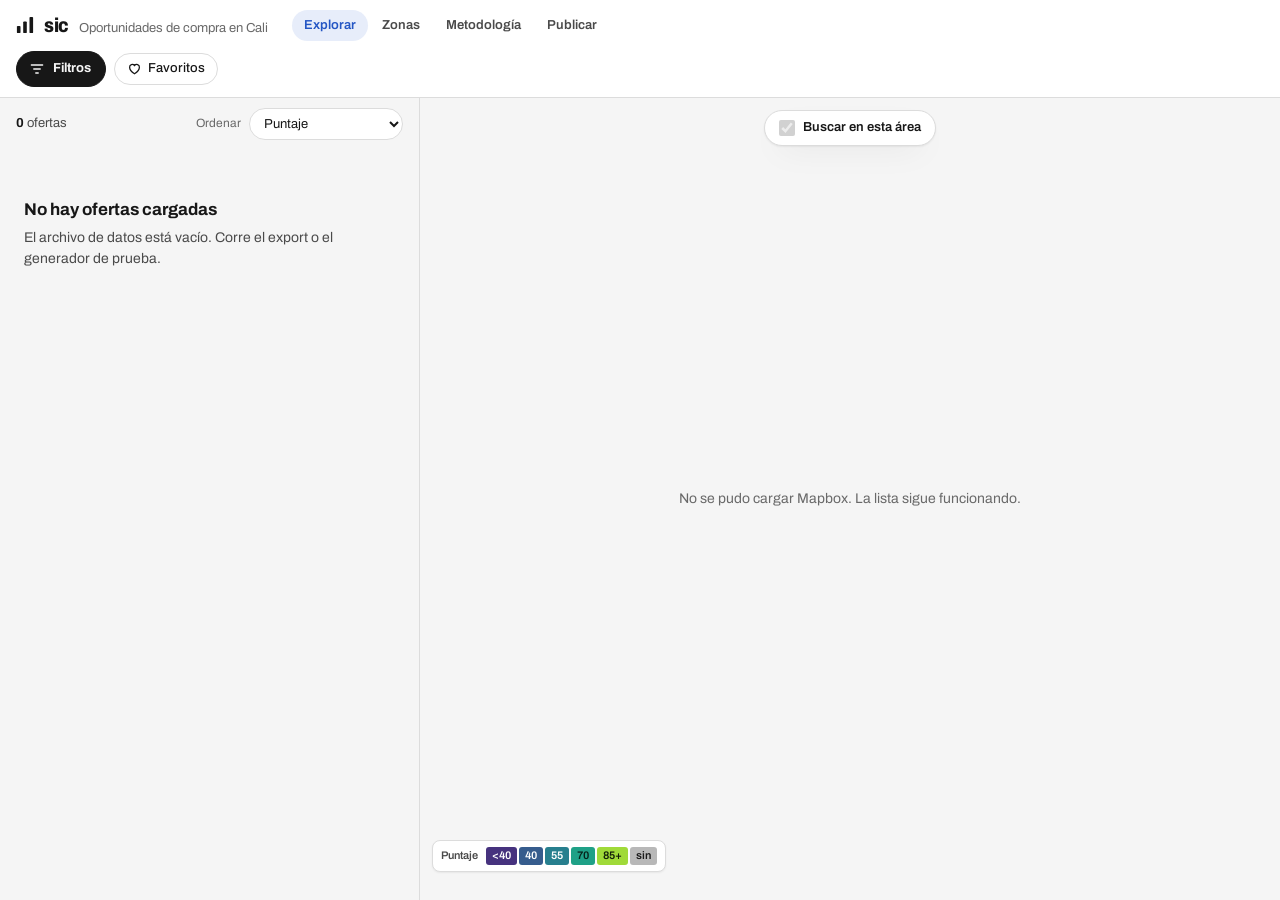
==== commit f015ddd6: "Publicaciones manuales: formulario, API y fuente "manual" en el pipeline - api/manual.js (Vercel Fun" ====
--- a/web/index.html
+++ b/web/index.html
@@ -22,7 +22,7 @@
       <span class="brand-sub">Oportunidades de compra en Cali</span>
     </a>
     <nav class="nav" aria-label="Secciones">
-      <a href="./" aria-current="page">Explorar</a><a href="zonas.html">Zonas</a><a href="metodologia.html">Metodología</a>
+      <a href="./" aria-current="page">Explorar</a><a href="zonas.html">Zonas</a><a href="metodologia.html">Metodología</a><a href="publicar.html">Publicar</a>
     </nav>
     <a class="runwarn" id="runWarn" href="metodologia.html#corridas" hidden>Última corrida con errores</a>
     <p class="fixture" id="fixture" hidden>Datos de prueba</p>
--- a/web/styles.css
+++ b/web/styles.css
@@ -1,27 +1,29 @@
 /* sic: tokens, layout y componentes. Sin build. */
 :root {
-  --bg: #f4f6f5;
+  /* Neutros: grises puros. El color solo marca jerarquía: acento = acción/selección,
+     verde = señal positiva, rojo/ámbar = riesgo o penalización, viridis = solo puntaje. */
+  --bg: #f5f5f5;
   --surface: #ffffff;
-  --surface-2: #eef2f0;
-  --ink: #14201b;
-  --ink-2: #47554f;
-  --ink-3: #64726c;
-  --rule: #d9e0dc;
-  --rule-2: #e8ece9;
-  --accent: #1d5a74;
+  --surface-2: #efefef;
+  --ink: #171717;
+  --ink-2: #4a4a4a;
+  --ink-3: #696969;
+  --rule: #dcdcdc;
+  --rule-2: #ebebeb;
+  --accent: #2456c4;
   --accent-ink: #ffffff;
-  --accent-soft: #dcebf1;
+  --accent-soft: #e7edfa;
   --good: #16704f;
-  --good-soft: #def2e8;
+  --good-soft: #e2f2e9;
   --warn: #8a4a00;
   --bad: #a3283a;
   --bad-soft: #f8e3e6;
   --warn-soft: #f6ead8;
-  --focus: #1d5a74;
-  --heart: #d12d4b;
-  --scrim: rgba(10, 16, 14, .42);
-  --shadow: 0 1px 2px rgba(20, 32, 27, .06), 0 12px 32px -16px rgba(20, 32, 27, .3);
-  --shadow-lg: 0 2px 6px rgba(20, 32, 27, .08), 0 24px 56px -20px rgba(20, 32, 27, .4);
+  --focus: #2456c4;
+  --heart: var(--accent);
+  --scrim: rgba(0, 0, 0, .42);
+  --shadow: 0 1px 2px rgba(0, 0, 0, .06), 0 12px 32px -16px rgba(0, 0, 0, .28);
+  --shadow-lg: 0 2px 6px rgba(0, 0, 0, .08), 0 24px 56px -20px rgba(0, 0, 0, .38);
 
   /* Escala de puntaje: viridis (secuencial, segura para daltonismo). */
   --s0: #46327e; --s0-ink: #ffffff;
@@ -29,7 +31,7 @@
   --s2: #277f8e; --s2-ink: #ffffff;
   --s3: #1fa187; --s3-ink: #06231a;
   --s4: #a0da39; --s4-ink: #14200a;
-  --sn: #b3bcb8; --sn-ink: #1b2521;
+  --sn: #b8b8b8; --sn-ink: #1a1a1a;
 
   /* Tipografía y espaciado */
   --font: 'Archivo', ui-sans-serif, system-ui, -apple-system, 'Segoe UI', sans-serif;
@@ -51,29 +53,28 @@
 }
 @media (prefers-color-scheme: dark) {
   :root {
-    --bg: #0e1412;
-    --surface: #161e1b;
-    --surface-2: #1f2a26;
-    --ink: #e4ebe8;
-    --ink-2: #b2beb9;
-    --ink-3: #8f9c97;
-    --rule: #2b3632;
-    --rule-2: #222c29;
-    --accent: #7fc3dd;
-    --accent-ink: #0e1412;
-    --accent-soft: #1b3440;
+    --bg: #111111;
+    --surface: #1a1a1a;
+    --surface-2: #252525;
+    --ink: #ececec;
+    --ink-2: #b9b9b9;
+    --ink-3: #959595;
+    --rule: #333333;
+    --rule-2: #272727;
+    --accent: #8fb3ff;
+    --accent-ink: #111111;
+    --accent-soft: #1d2a45;
     --good: #5fd3a0;
-    --good-soft: #173328;
+    --good-soft: #17322a;
     --warn: #f0b765;
     --bad: #ff8d97;
     --bad-soft: #3a1f24;
     --warn-soft: #3a2d1a;
-    --focus: #7fc3dd;
-    --heart: #ff6b85;
+    --focus: #8fb3ff;
     --scrim: rgba(0, 0, 0, .55);
     --shadow: 0 1px 2px rgba(0, 0, 0, .4), 0 16px 40px -16px rgba(0, 0, 0, .7);
     --shadow-lg: 0 2px 6px rgba(0, 0, 0, .4), 0 24px 56px -16px rgba(0, 0, 0, .8);
-    --sn: #56625d; --sn-ink: #eef3f1;
+    --sn: #5a5a5a; --sn-ink: #f0f0f0;
   }
 }
 
@@ -115,7 +116,7 @@
   background: var(--surface);
 }
 .brand { display: flex; align-items: baseline; gap: 10px; color: var(--ink); text-decoration: none; min-width: 0; }
-.brand-mark { width: 18px; height: 18px; fill: var(--accent); align-self: center; }
+.brand-mark { width: 18px; height: 18px; fill: var(--ink); align-self: center; }
 .brand-name { font-weight: 800; font-size: 20px; letter-spacing: -.02em; font-stretch: 85%; }
 .brand-sub { color: var(--ink-3); font-size: 13px; white-space: nowrap; overflow: hidden; text-overflow: ellipsis; }
 .fixture {
@@ -160,7 +161,7 @@
 .chip svg { width: 10px; height: 10px; stroke: currentColor; fill: none; stroke-width: 1.6; opacity: .7; }
 .chip.on { background: var(--accent-soft); border-color: transparent; color: var(--accent); font-weight: 600; }
 .chip-fav svg { width: 15px; height: 15px; stroke-width: 1.7; opacity: 1; }
-.chip-fav.on { background: var(--bad-soft); color: var(--heart); }
+.chip-fav.on { background: var(--accent-soft); color: var(--accent); }
 .chip-fav.on svg { fill: currentColor; }
 .chip-clear { border-color: transparent; background: transparent; color: var(--ink-2); text-decoration: underline; text-underline-offset: 3px; }
 
@@ -287,13 +288,13 @@
 }
 .rank {
   position: absolute; left: 6px; bottom: 6px; min-width: 22px; height: 20px; padding: 0 6px;
-  border-radius: 99px; background: rgba(10, 16, 14, .66); color: #fff;
+  border-radius: 99px; background: rgba(0, 0, 0, .66); color: #fff;
   font-size: var(--fs-xs); font-weight: 700; display: grid; place-items: center; font-variant-numeric: tabular-nums;
 }
 .card-body { min-width: 0; display: flex; flex-direction: column; gap: 4px; }
 .card-row1 { display: flex; align-items: flex-start; gap: 8px; }
 .price { font-weight: 800; font-size: 24px; line-height: 1; font-stretch: 78%; letter-spacing: -.01em; padding: 2px 0 4px; }
-.pm { font-size: var(--fs-sm); color: var(--ink-3); }
+.pm { font-size: var(--fs-sm); color: var(--ink-3); display: flex; align-items: center; gap: 6px; white-space: nowrap; }
 .card-row1 .score { margin-left: auto; }
 .card .score {
   flex-direction: column; align-items: center; justify-content: center; gap: 0;
@@ -318,8 +319,8 @@
   height: 20px; padding: 0 7px; border-radius: 99px; font-size: var(--fs-xs); font-weight: 600; white-space: nowrap;
   background: var(--surface-2); color: var(--ink-2);
 }
-.tag-nueva { background: var(--accent-soft); color: var(--accent); }
 .tag-rebaja { background: var(--good-soft); color: var(--good); }
+.tag-manual { background: var(--accent-soft); color: var(--accent); }
 .tag-legal, .tag-sospechoso { background: var(--warn-soft); color: var(--warn); }
 .pen { background: var(--bad-soft); color: var(--bad); cursor: help; }
 .pen-0 { background: var(--surface-2); color: var(--ink-3); }
@@ -343,7 +344,7 @@
   display: grid; place-items: center; border: 0; border-radius: 50%;
   background: rgba(255, 255, 255, .92); cursor: pointer; padding: 0;
 }
-.fav svg { width: 17px; height: 17px; fill: none; stroke: #1b2521; stroke-width: 1.6; }
+.fav svg { width: 17px; height: 17px; fill: none; stroke: #1a1a1a; stroke-width: 1.6; }
 .fav[aria-pressed="true"] svg { fill: var(--heart); stroke: var(--heart); }
 .fav-lg { position: static; width: 36px; height: 36px; background: var(--surface-2); }
 .fav-lg svg { stroke: var(--ink); width: 20px; height: 20px; }
@@ -440,12 +441,37 @@
 .reasons .minus { color: var(--bad); }
 .reasons .zero { color: var(--ink-3); }
 
-.bars { display: grid; gap: 10px; }
-.bar-row { display: grid; grid-template-columns: 150px 1fr 40px; gap: 10px; align-items: center; font-size: 13px; }
-.bar-row small { display: block; color: var(--ink-3); font-size: var(--fs-xs); }
-.bar { height: 10px; background: var(--surface-2); border-radius: 99px; overflow: hidden; }
-.bar i { display: block; height: 100%; background: var(--accent); border-radius: 99px; }
-.bar-val { text-align: right; font-weight: 700; font-variant-numeric: tabular-nums; }
+
+/* ---------- Gráficas SVG: marcas finas, texto en tinta, color solo con significado ---------- */
+.viz-box { min-width: 0; margin: 4px 0 12px; }
+.viz-h { margin: 4px 0 6px; font-size: 13px; font-weight: 700; }
+.viz { display: block; max-width: 100%; overflow: visible; font-family: var(--font); }
+.viz text { font-size: 11px; fill: var(--ink-3); font-variant-numeric: tabular-nums; }
+.viz .t-ink { fill: var(--ink); font-weight: 700; font-size: 12px; }
+.viz .t-2 { fill: var(--ink-2); font-weight: 600; }
+.viz .t-halo { stroke: var(--surface); stroke-width: 4; stroke-linejoin: round; paint-order: stroke; }
+.v-track { fill: var(--surface-2); }
+.v-bar { fill: var(--ink-3); }
+.v-na { fill: var(--rule); stroke: var(--ink-3); stroke-width: 1; stroke-dasharray: 2 2; }
+.v-axis { stroke: var(--rule); stroke-width: 1; }
+.v-rail { stroke: var(--rule); stroke-width: 2; stroke-linecap: round; }
+.v-tick { stroke: var(--ink-3); stroke-width: 1; }
+.v-line { fill: none; stroke: var(--ink-2); stroke-width: 2; stroke-linejoin: round; stroke-linecap: round; }
+.v-mark { stroke: var(--ink-2); stroke-width: 1.5; }
+.v-mark-g { stroke: var(--good); stroke-width: 1.5; }
+.v-dash { stroke-dasharray: 3 2; }
+.v-good { fill: var(--good); }
+.v-good-s { stroke: var(--good); stroke-width: 2; stroke-linecap: round; }
+.v-mut { fill: var(--ink-3); }
+.v-mut-s { stroke: var(--ink-3); stroke-width: 2; stroke-linecap: round; }
+.v-acc { fill: var(--accent); }
+.v-ring { stroke: var(--surface); stroke-width: 4; paint-order: stroke; }
+.pm .micro { flex: none; }
+.v-ring.v-good, .v-ring.v-mut { stroke-width: 3; }
+.grow { transform-box: fill-box; transform-origin: left center; animation: grow 300ms var(--ease-out) both; }
+@keyframes grow { from { transform: scaleX(.04); } }
+@media (prefers-reduced-motion: reduce) { .grow { animation: none; } }
+.zbar { display: block; margin: 3px 0 0 auto; }
 
 .kv { display: grid; grid-template-columns: repeat(2, minmax(0, 1fr)); gap: 1px; background: var(--rule-2); border: 1px solid var(--rule-2); border-radius: var(--r2); overflow: hidden; }
 .kv div { background: var(--surface); padding: 10px 12px; }
@@ -561,7 +587,6 @@
     transform: translateY(100%);
   }
   .gallery { height: 240px; }
-  .bar-row { grid-template-columns: 116px 1fr 34px; }
   .view-toggle {
     display: inline-flex; align-items: center; gap: 6px;
     position: fixed; left: 50%; translate: -50% 0; bottom: max(18px, env(safe-area-inset-bottom)); z-index: 30;
@@ -608,7 +633,7 @@
 .weights { display: grid; gap: 8px; margin: 12px 0; }
 .w-row { display: grid; grid-template-columns: minmax(120px, 220px) 1fr 44px; gap: 10px; align-items: center; font-size: 14px; }
 .w-bar { height: 10px; background: var(--surface-2); border-radius: 99px; overflow: hidden; }
-.w-bar i { display: block; height: 100%; background: var(--accent); }
+.w-bar i { display: block; height: 100%; background: var(--ink-2); }
 .banner { display: flex; gap: 10px; align-items: flex-start; padding: 12px 14px; margin: 14px 0; border-radius: var(--r2); background: var(--bad-soft); color: var(--bad); border: 1px solid var(--bad); font-size: 14px; font-weight: 600; }
 .banner[hidden] { display: none; }
 .pill-bad { color: var(--bad); font-weight: 700; }
@@ -646,9 +671,9 @@
 .z-legend i { width: 14px; height: 14px; border-radius: 3px; border: 1px solid rgba(0,0,0,.25); }
 .z-tip { position: fixed; z-index: 40; pointer-events: none; background: var(--ink); color: var(--bg); padding: 6px 10px; border-radius: var(--r2); font-size: 12px; line-height: 1.4; max-width: 240px; box-shadow: var(--shadow); }
 .z-tip[hidden] { display: none; }
-.z-pop { font-size: 13px; line-height: 1.5; color: #14201b; min-width: 180px; }
+.z-pop { font-size: 13px; line-height: 1.5; color: var(--ink); min-width: 180px; }
 .z-pop b { font-size: 14px; }
-.z-pop a { font-weight: 700; color: #1d5a74; }
+.z-pop a { font-weight: 700; color: var(--accent); }
 @media (max-width: 768px) {
   body.zonas { display: block; height: auto; overflow: auto; }
   .z-main { display: block; }
@@ -671,3 +696,54 @@
 .stack-pop li .num { font-weight: 700; min-width: 56px; }
 .stack-pop li .score { margin-left: auto; }
 .mapboxgl-popup-content { color: var(--ink); background: var(--surface); }
+
+/* Metodología: tarjeta de ejemplo y glosario */
+.prose .toc { font-size: 14px; }
+.card-demo { list-style: none; padding: 0; margin: 12px 0; max-width: 420px; pointer-events: none; }
+.card-demo .card-link { position: relative; }
+.ann { display: inline-grid; place-items: center; width: 18px; height: 18px; border-radius: 50%; background: var(--accent); color: var(--accent-ink); font: 700 11px/1 var(--font); font-style: normal; vertical-align: middle; margin-left: 4px; flex: none; }
+.card-photo .ann { position: absolute; left: 6px; bottom: 6px; margin: 0; }
+.card-key li { margin: 4px 0; }
+.card-key li::marker { color: var(--accent); font-weight: 700; }
+.gloss { display: grid; grid-template-columns: minmax(140px, 220px) 1fr; gap: 6px 16px; margin: 12px 0; font-size: 15px; line-height: 1.5; }
+.gloss dt { font-weight: 650; color: var(--ink); }
+.gloss dd { margin: 0; color: var(--ink-2); }
+@media (max-width: 560px) { .gloss { grid-template-columns: 1fr; gap: 0; } .gloss dd { margin-bottom: 10px; } }
+.card-row1 > .ann { position: absolute; right: -7px; top: -7px; margin: 0; }
+@media (max-width: 480px) { .card-demo .card-link { grid-template-columns: 72px minmax(0, 1fr); } .card-demo .card-photo { width: 72px; } }
+
+/* ---------- Publicar (publicaciones manuales) ---------- */
+.pub-card { display: grid; gap: 12px; background: var(--surface); border: 1px solid var(--rule); border-radius: var(--r3); padding: 16px; margin: 16px 0; }
+.pub-card h2 { margin: 0; }
+.pub fieldset { border: 0; padding: 0; margin: 0; display: grid; gap: 10px; min-width: 0; }
+.pub legend { font-size: 13px; font-weight: 700; padding: 0; margin-bottom: 8px; }
+.pub [hidden] { display: none !important; }
+.pub-grid { display: grid; grid-template-columns: repeat(auto-fill, minmax(180px, 1fr)); gap: 10px 12px; align-items: start; }
+.pub .field { align-content: start; }
+.pub-wide { grid-column: 1 / -1; }
+.pub input:not([type="checkbox"]), .pub textarea, .pub select {
+  width: 100%; min-height: 36px; padding: 0 10px; border: 1px solid var(--rule); border-radius: var(--r2);
+  background: var(--surface); color: var(--ink); font: inherit; font-size: var(--fs); font-variant-numeric: tabular-nums;
+}
+.pub textarea { padding: 8px 10px; resize: vertical; line-height: 1.45; }
+.pub [aria-invalid="true"] { border-color: var(--bad) !important; box-shadow: 0 0 0 1px var(--bad); }
+.pub-loc { margin-top: 4px; }
+.pub-search { display: flex; gap: 8px; }
+.pub-map { height: 320px; border: 1px solid var(--rule); border-radius: var(--r2); overflow: hidden; background: var(--surface-2); display: grid; place-items: center; color: var(--ink-3); font-size: 13px; }
+.pub-hint { color: var(--ink-3); font-size: var(--fs-sm); margin: 0; }
+.pub-err { padding: 10px 14px; border-radius: var(--r2); background: var(--bad-soft); color: var(--bad); font-size: 14px; }
+.pub-err ul { margin: 4px 0 0; padding-left: 18px; }
+.pub .pub-err li { color: var(--bad); font-size: 14px; }
+.pub-err[hidden], .pub-msg[hidden] { display: none; }
+.pub-msg { padding: 10px 14px; border-radius: var(--r2); background: var(--good-soft); color: var(--good); font-weight: 600; font-size: 14px; }
+.pub-msg.in { animation: pub-in var(--t-ui) var(--ease-out); }
+@keyframes pub-in { from { opacity: 0; transform: translateY(calc(var(--rise) * -1)); } }
+.pub-actions { display: flex; gap: 8px; margin: 0; }
+.pub-list { list-style: none; padding: 0; display: grid; gap: 8px; }
+.pub-item { display: flex; flex-wrap: wrap; justify-content: space-between; gap: 8px 16px; padding: 12px 14px; background: var(--surface); border: 1px solid var(--rule); border-radius: var(--r2); font-size: 14px; }
+.pub .pub-item p.pub-note { margin: 6px 0 0; font-size: 13px; color: var(--ink-3); white-space: pre-wrap; }
+.pub-acts { display: flex; flex-wrap: wrap; gap: 6px; align-items: flex-start; }
+.pub-acts .btn { height: 32px; padding: 0 10px; font-size: 12px; }
+.pub-del { color: var(--bad); }
+@media (max-width: 768px) { .pub input:not([type="checkbox"]), .pub textarea, .pub select { font-size: 16px; } .pub-map { height: 260px; } }
+.d-by { margin: 8px 0 0; font-size: var(--fs-sm); color: var(--ink-3); }
